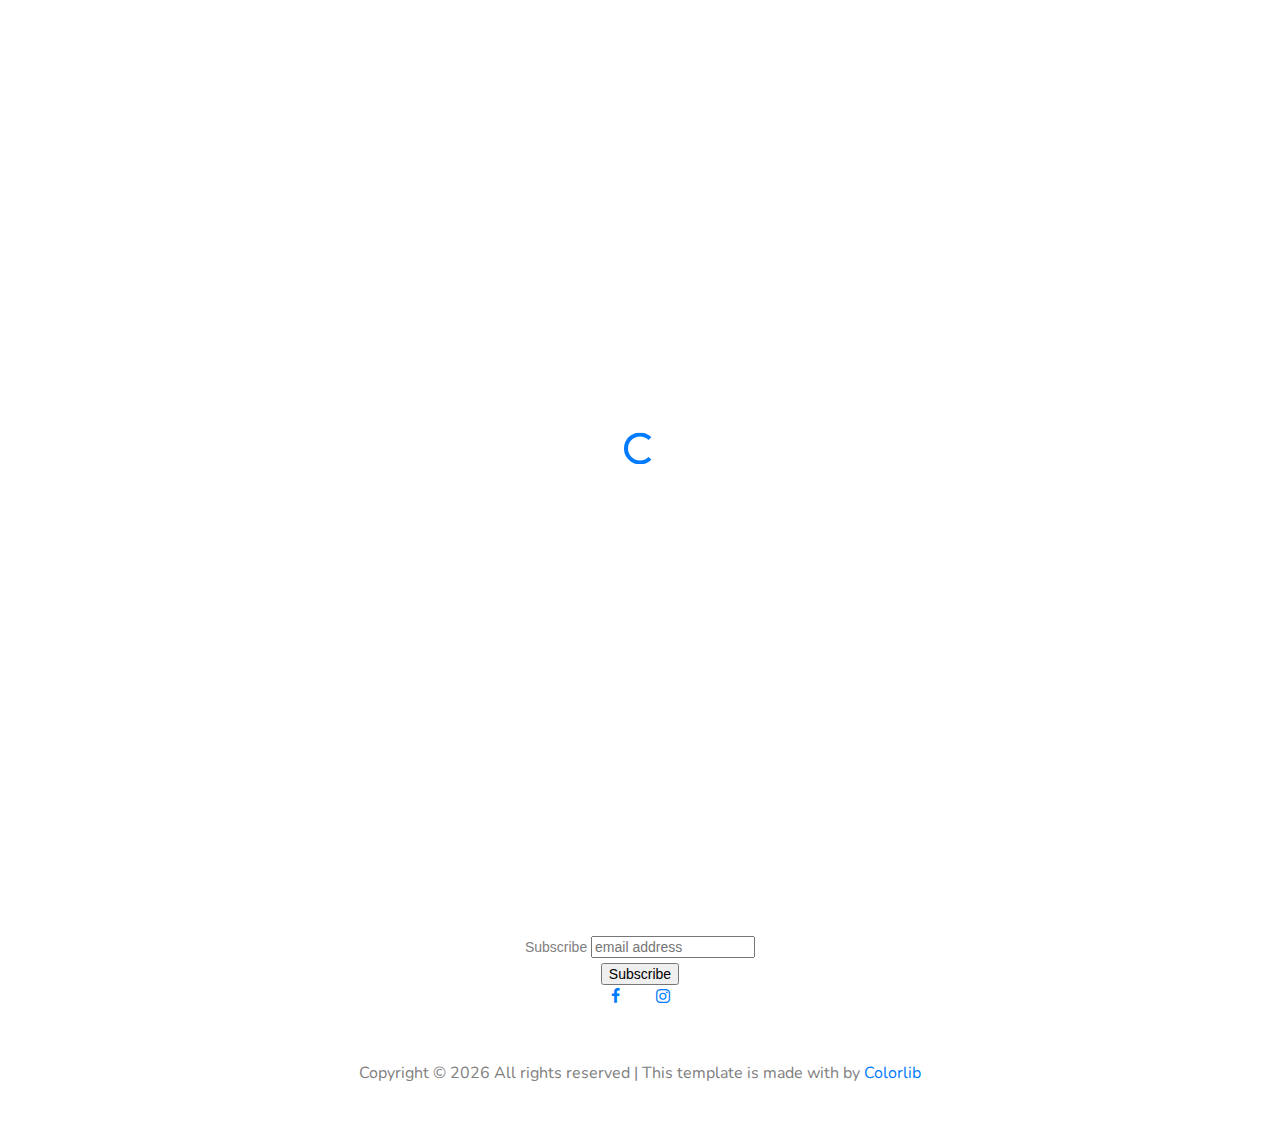
==== blogs/index.html @ 9329af1f "Fix https" ====
<!DOCTYPE html>
<html lang="en">
<head>
  <meta name="title" content="Patagucci">
  <meta http-equiv="Content-Type" content="text/html; charset=utf-8">
  <meta name="language" content="English">
  <meta charset="utf-8">
  <meta name="generator" content=
  "HTML Tidy for HTML5 for Apple macOS version 5.6.0">
  <title>Patagucci Travel</title>
  <meta name="description" content=
  "The travel and review blog for your next adventure.">
  <meta name="keywords" content="travel,blog,travel blog,review">
  <meta name="author" content="George He">
  <meta name="robots" content="index,follow">
  <meta name="viewport" content=
  "width=device-width, initial-scale=1, shrink-to-fit=no">
  <link href=
  "https://fonts.googleapis.com/css?family=Nunito:300,400,700" rel=
  "stylesheet">
  <link rel="stylesheet" href="../fonts/icomoon/style.css">
  <link rel="stylesheet" href="../css/bootstrap.min.css">
  <link rel="stylesheet" href="../css/jquery-ui.css">
  <link rel="stylesheet" href="../css/owl.carousel.min.css">
  <link rel="stylesheet" href="../css/owl.theme.default.min.css">
  <link rel="stylesheet" href="../css/owl.theme.default.min.css">
  <link rel="stylesheet" href="../css/jquery.fancybox.min.css">
  <link rel="stylesheet" href="../css/bootstrap-datepicker.css">
  <link rel="stylesheet" href=
  "../fonts/flaticon/font/flaticon.css">
  <link rel="stylesheet" href="../css/aos.css">
  <link rel="stylesheet" href="../css/style.css">
  <link href="https://cdn-images.mailchimp.com/embedcode/horizontal-slim-10_7.css" rel="stylesheet" type="text/css">
  <style type="text/css">
    #mc_embed_signup{background:#fff; clear:left; font:14px Helvetica,Arial,sans-serif; width:100%;}
  </style>
</head>
<body data-spy="scroll" data-target=".site-navbar-target"
data-offset="300">
  <div id="overlayer"></div>
  <div class="loader">
    <div class="spinner-border text-primary" role="status">
      <span class="sr-only">Loading...</span>
    </div>
  </div>
  <div class="site-wrap" id="home-section">
    <div class="site-mobile-menu site-navbar-target">
      <div class="site-mobile-menu-header">
        <div class="site-mobile-menu-close mt-3"></div>
      </div>
      <div class="site-mobile-menu-body"></div>
    </div>
    <header class=
    "site-navbar py-4 js-sticky-header site-navbar-target" role=
    "banner">
      <div class="container">
        <div class="row align-items-center">
          <div class="col-6 col-md-3 col-xl-4 d-block">
            <h1 class="mb-0 site-logo"><a href="/index.html" class=
            "text-black h2 mb-0">Patagucci<span class=
            "text-primary">.</span></a></h1>
          </div>
          <div class="col-12 col-md-9 col-xl-8 main-menu">
            <nav class=
            "site-navigation position-relative text-right" role=
            "navigation">
              <ul class=
              "site-menu main-menu js-clone-nav mr-auto d-none d-lg-block ml-0 pl-0">
                <li>
                  <a href="/" class="nav-link">Home</a>
                </li>
                <li>
                  <a href="/blogs" class="nav-link">Blog</a>
                </li>
                <li>
                  <a href="/contact.html" class=
                  "nav-link">Contact</a>
                </li>
              </ul>
            </nav>
          </div>
          <div class=
          "col-6 col-md-9 d-inline-block d-lg-none ml-md-0">
            <a href="#" class=
            "site-menu-toggle js-menu-toggle text-black float-right">
            </a>
          </div>
        </div>
      </div>
    </header>
    <div class="site-section" id="blog-section">
      <div class="container py-4">
        <div class="row mb-5">
          <div class="col-12 text-center">
            <h2 class="section-title mb-3">Blog Posts</h2>
          </div>
        </div>
        <div class="row">
          <div class="col-md-6 col-lg-4 mb-4 mb-lg-4">
            <div class="h-entry">
              <img src="/images/blog/coronavirus.jpg" alt="Image"
              class="img-fluid"> <a href="/blogs/coronavirus-airlines.html">
              <h2>Coronavirus and Airlines</h2></a> <b>Many airlines have been announcing updated policies regarding their loyalty programs ...</b>
              <div class="meta mb-4">
                George He<span class="mx-2">•</span> April 10,
                2020<span class="mx-2">•</span> <a href=
                "/blogs">Blogs</a>
              </div>
            </div>
          </div>
          <div class="col-md-6 col-lg-4 mb-4 mb-lg-4">
            <div class="h-entry">
              <img src="/images/blog/mt_hook.jpg" alt="Image"
              class="img-fluid"> <a href="/blogs/new-zealand.html">
              <h2>New Zealand</h2></a> <b>Hiking, food, bungy
              jumps, and much more to see ...</b>
              <div class="meta mb-4">
                Jeffery Lin<span class="mx-2">•</span> Jan 18,
                2020<span class="mx-2">•</span> <a href=
                "/blogs">Blogs</a>
              </div>
            </div>
          </div>
          <div class="col-md-6 col-lg-4 mb-4 mb-lg-4">
            <div class="h-entry">
              <img src="/images/blog/london.jpg" alt="Image" class=
              "img-fluid"> <a href="/blogs/london.html">
              <h2>UK and France</h2></a> <b>Europe is an absolutely
              beautiful place to visit! Here are some details to
              get you started on your own trip...</b>
              <div class="meta mb-4">
                Jessica Lo <span class="mx-2">•</span> Oct 10,
                2020<span class="mx-2">•</span> <a href=
                "/blogs">Blogs</a>
              </div>
            </div>
          </div>
        </div>
      </div>
    </div>

    <!-- Begin Mailchimp Signup Form -->
<link href="//cdn-images.mailchimp.com/embedcode/classic-10_7.css" rel="stylesheet" type="text/css">
<style type="text/css">
  #mc_embed_signup{background:#fff; clear:left; font:14px Helvetica,Arial,sans-serif; }
  /* Add your own Mailchimp form style overrides in your site stylesheet or in this style block.
     We recommend moving this block and the preceding CSS link to the HEAD of your HTML file. */
</style>
<div id="mc_embed_signup">
<form action="https://patagucci.us4.list-manage.com/subscribe/post?u=547ab875be5e4402b1c69084a&amp;id=0fc121ac50" method="post" id="mc-embedded-subscribe-form" name="mc-embedded-subscribe-form" class="validate" target="_blank" novalidate>
    <div id="mc_embed_signup_scroll">
  <h2>Subscribe</h2>
<div class="indicates-required"><span class="asterisk">*</span> indicates required</div>
<div class="mc-field-group">
  <label for="mce-EMAIL">Email Address  <span class="asterisk">*</span>
</label>
  <input type="email" value="" name="EMAIL" class="required email" id="mce-EMAIL">
</div>
  <div id="mce-responses" class="clear">
    <div class="response" id="mce-error-response" style="display:none"></div>
    <div class="response" id="mce-success-response" style="display:none"></div>
  </div>    <!-- real people should not fill this in and expect good things - do not remove this or risk form bot signups-->
    <div style="position: absolute; left: -5000px;" aria-hidden="true"><input type="text" name="b_547ab875be5e4402b1c69084a_0fc121ac50" tabindex="-1" value=""></div>
    <div class="clear"><input type="submit" value="Subscribe" name="subscribe" id="mc-embedded-subscribe" class="button"></div>
    </div>
</form>
</div>
<script type='text/javascript' src='//s3.amazonaws.com/downloads.mailchimp.com/js/mc-validate.js'></script><script type='text/javascript'>(function($) {window.fnames = new Array(); window.ftypes = new Array();fnames[0]='EMAIL';ftypes[0]='email';}(jQuery));var $mcj = jQuery.noConflict(true);</script>
<!--End mc_embed_signup-->

    <div class="footer py-5 text-center">
          <!-- Begin Mailchimp Signup Form -->
          <div id="mc_embed_signup">
          <form action="https://patagucci.us4.list-manage.com/subscribe/post?u=547ab875be5e4402b1c69084a&amp;id=0fc121ac50" method="post" id="mc-embedded-subscribe-form" name="mc-embedded-subscribe-form" class="validate" target="_blank" novalidate>
              <div id="mc_embed_signup_scroll">
            <label for="mce-EMAIL">Subscribe</label>
            <input type="email" value="" name="EMAIL" class="email" id="mce-EMAIL" placeholder="email address" required>
              <!-- real people should not fill this in and expect good things - do not remove this or risk form bot signups-->
              <div style="position: absolute; left: -5000px;" aria-hidden="true"><input type="text" name="b_547ab875be5e4402b1c69084a_0fc121ac50" tabindex="-1" value=""></div>
              <div class="clear"><input type="submit" value="Subscribe" name="subscribe" id="mc-embedded-subscribe" class="button"></div>
              </div>
          </form>
          </div>
          <!--End mc_embed_signup-->
          <div class="container">
            <div class="row mb-5">
              <div class="col-12">
                <p class="mb-0">
                  <a href="https://facebook.com/pataguccitravel" class="p-3"><span class="icon-facebook"></span></a>
                  <a href="https://www.instagram.com/pataguccitravel/" class="p-3"><span class="icon-instagram"></span></a>
                </p>
              </div>
            </div>
            <div class="row">
              <div class="col-md-12">
                <p class="mb-0">
                <!-- Link back to Colorlib can't be removed. Template is licensed under CC BY 3.0. -->
                 Copyright © 
                <script>
                document.write(new Date().getFullYear());
                </script> All rights reserved | This template is
                made with by <a href="https://colorlib.com" target=
                "_blank">Colorlib</a> 
                <!-- Link back to Colorlib can't be removed. Template is licensed under CC BY 3.0. -->
                </p>
              </div>
            </div>
          </div>
        </div>
  </div><!-- .site-wrap -->
  <script src="../js/jquery-3.3.1.min.js"></script> 
  <script src="../js/jquery-ui.js"></script> 
  <script src="../js/popper.min.js"></script> 
  <script src="../js/bootstrap.min.js"></script> 
  <script src="../js/owl.carousel.min.js"></script> 
  <script src="../js/jquery.countdown.min.js"></script> 
  <script src="../js/bootstrap-datepicker.min.js"></script> 
  <script src="../js/jquery.easing.1.3.js"></script> 
  <script src="../js/aos.js"></script> 
  <script src="../js/jquery.fancybox.min.js"></script> 
  <script src="../js/jquery.sticky.js"></script> 
  <script src="../js/main.js"></script> 
  <script async src=
  "https://www.googletagmanager.com/gtag/js?id=UA-159811263-1"></script>
  
  <script>

    window.dataLayer = window.dataLayer || [];
    function gtag(){dataLayer.push(arguments);}
    gtag('js', new Date());

    gtag('config', 'UA-159811263-1');
  </script>
  <script id="mcjs">!function(c,h,i,m,p){m=c.createElement(h),p=c.getElementsByTagName(h)[0],m.async=1,m.src=i,p.parentNode.insertBefore(m,p)}(document,"script","https://chimpstatic.com/mcjs-connected/js/users/547ab875be5e4402b1c69084a/ffdfc64be2f66571f5c9fbfe2.js");</script>
</body>
</html>
---- fonts/icomoon/style.css ----
@font-face {
  font-family: 'icomoon';
  src:  url('fonts/icomoon.eot?10si43');
  src:  url('fonts/icomoon.eot?10si43#iefix') format('embedded-opentype'),
    url('fonts/icomoon.ttf?10si43') format('truetype'),
    url('fonts/icomoon.woff?10si43') format('woff'),
    url('fonts/icomoon.svg?10si43#icomoon') format('svg');
  font-weight: normal;
  font-style: normal;
}

[class^="icon-"], [class*=" icon-"] {
  /* use !important to prevent issues with browser extensions that change fonts */
  font-family: 'icomoon' !important;
  speak: none;
  font-style: normal;
  font-weight: normal;
  font-variant: normal;
  text-transform: none;
  line-height: 1;

  /* Better Font Rendering =========== */
  -webkit-font-smoothing: antialiased;
  -moz-osx-font-smoothing: grayscale;
}

.icon-asterisk:before {
  content: "\f069";
}
.icon-plus:before {
  content: "\f067";
}
.icon-question:before {
  content: "\f128";
}
.icon-minus:before {
  content: "\f068";
}
.icon-glass:before {
  content: "\f000";
}
.icon-music:before {
  content: "\f001";
}
.icon-search:before {
  content: "\f002";
}
.icon-envelope-o:before {
  content: "\f003";
}
.icon-heart:before {
  content: "\f004";
}
.icon-star:before {
  content: "\f005";
}
.icon-star-o:before {
  content: "\f006";
}
.icon-user:before {
  content: "\f007";
}
.icon-film:before {
  content: "\f008";
}
.icon-th-large:before {
  content: "\f009";
}
.icon-th:before {
  content: "\f00a";
}
.icon-th-list:before {
  content: "\f00b";
}
.icon-check:before {
  content: "\f00c";
}
.icon-close:before {
  content: "\f00d";
}
.icon-remove:before {
  content: "\f00d";
}
.icon-times:before {
  content: "\f00d";
}
.icon-search-plus:before {
  content: "\f00e";
}
.icon-search-minus:before {
  content: "\f010";
}
.icon-power-off:before {
  content: "\f011";
}
.icon-signal:before {
  content: "\f012";
}
.icon-cog:before {
  content: "\f013";
}
.icon-gear:before {
  content: "\f013";
}
.icon-trash-o:before {
  content: "\f014";
}
.icon-home:before {
  content: "\f015";
}
.icon-file-o:before {
  content: "\f016";
}
.icon-clock-o:before {
  content: "\f017";
}
.icon-road:before {
  content: "\f018";
}
.icon-download:before {
  content: "\f019";
}
.icon-arrow-circle-o-down:before {
  content: "\f01a";
}
.icon-arrow-circle-o-up:before {
  content: "\f01b";
}
.icon-inbox:before {
  content: "\f01c";
}
.icon-play-circle-o:before {
  content: "\f01d";
}
.icon-repeat:before {
  content: "\f01e";
}
.icon-rotate-right:before {
  content: "\f01e";
}
.icon-refresh:before {
  content: "\f021";
}
.icon-list-alt:before {
  content: "\f022";
}
.icon-lock:before {
  content: "\f023";
}
.icon-flag:before {
  content: "\f024";
}
.icon-headphones:before {
  content: "\f025";
}
.icon-volume-off:before {
  content: "\f026";
}
.icon-volume-down:before {
  content: "\f027";
}
.icon-volume-up:before {
  content: "\f028";
}
.icon-qrcode:before {
  content: "\f029";
}
.icon-barcode:before {
  content: "\f02a";
}
.icon-tag:before {
  content: "\f02b";
}
.icon-tags:before {
  content: "\f02c";
}
.icon-book:before {
  content: "\f02d";
}
.icon-bookmark:before {
  content: "\f02e";
}
.icon-print:before {
  content: "\f02f";
}
.icon-camera:before {
  content: "\f030";
}
.icon-font:before {
  content: "\f031";
}
.icon-bold:before {
  content: "\f032";
}
.icon-italic:before {
  content: "\f033";
}
.icon-text-height:before {
  content: "\f034";
}
.icon-text-width:before {
  content: "\f035";
}
.icon-align-left:before {
  content: "\f036";
}
.icon-align-center:before {
  content: "\f037";
}
.icon-align-right:before {
  content: "\f038";
}
.icon-align-justify:before {
  content: "\f039";
}
.icon-list:before {
  content: "\f03a";
}
.icon-dedent:before {
  content: "\f03b";
}
.icon-outdent:before {
  content: "\f03b";
}
.icon-indent:before {
  content: "\f03c";
}
.icon-video-camera:before {
  content: "\f03d";
}
.icon-image:before {
  content: "\f03e";
}
.icon-photo:before {
  content: "\f03e";
}
.icon-picture-o:before {
  content: "\f03e";
}
.icon-pencil:before {
  content: "\f040";
}
.icon-map-marker:before {
  content: "\f041";
}
.icon-adjust:before {
  content: "\f042";
}
.icon-tint:before {
  content: "\f043";
}
.icon-edit:before {
  content: "\f044";
}
.icon-pencil-square-o:before {
  content: "\f044";
}
.icon-share-square-o:before {
  content: "\f045";
}
.icon-check-square-o:before {
  content: "\f046";
}
.icon-arrows:before {
  content: "\f047";
}
.icon-step-backward:before {
  content: "\f048";
}
.icon-fast-backward:before {
  content: "\f049";
}
.icon-backward:before {
  content: "\f04a";
}
.icon-play:before {
  content: "\f04b";
}
.icon-pause:before {
  content: "\f04c";
}
.icon-stop:before {
  content: "\f04d";
}
.icon-forward:before {
  content: "\f04e";
}
.icon-fast-forward:before {
  content: "\f050";
}
.icon-step-forward:before {
  content: "\f051";
}
.icon-eject:before {
  content: "\f052";
}
.icon-chevron-left:before {
  content: "\f053";
}
.icon-chevron-right:before {
  content: "\f054";
}
.icon-plus-circle:before {
  content: "\f055";
}
.icon-minus-circle:before {
  content: "\f056";
}
.icon-times-circle:before {
  content: "\f057";
}
.icon-check-circle:before {
  content: "\f058";
}
.icon-question-circle:before {
  content: "\f059";
}
.icon-info-circle:before {
  content: "\f05a";
}
.icon-crosshairs:before {
  content: "\f05b";
}
.icon-times-circle-o:before {
  content: "\f05c";
}
.icon-check-circle-o:before {
  content: "\f05d";
}
.icon-ban:before {
  content: "\f05e";
}
.icon-arrow-left:before {
  content: "\f060";
}
.icon-arrow-right:before {
  content: "\f061";
}
.icon-arrow-up:before {
  content: "\f062";
}
.icon-arrow-down:before {
  content: "\f063";
}
.icon-mail-forward:before {
  content: "\f064";
}
.icon-share:before {
  content: "\f064";
}
.icon-expand:before {
  content: "\f065";
}
.icon-compress:before {
  content: "\f066";
}
.icon-exclamation-circle:before {
  content: "\f06a";
}
.icon-gift:before {
  content: "\f06b";
}
.icon-leaf:before {
  content: "\f06c";
}
.icon-fire:before {
  content: "\f06d";
}
.icon-eye:before {
  content: "\f06e";
}
.icon-eye-slash:before {
  content: "\f070";
}
.icon-exclamation-triangle:before {
  content: "\f071";
}
.icon-warning:before {
  content: "\f071";
}
.icon-plane:before {
  content: "\f072";
}
.icon-calendar:before {
  content: "\f073";
}
.icon-random:before {
  content: "\f074";
}
.icon-comment:before {
  content: "\f075";
}
.icon-magnet:before {
  content: "\f076";
}
.icon-chevron-up:before {
  content: "\f077";
}
.icon-chevron-down:before {
  content: "\f078";
}
.icon-retweet:before {
  content: "\f079";
}
.icon-shopping-cart:before {
  content: "\f07a";
}
.icon-folder:before {
  content: "\f07b";
}
.icon-folder-open:before {
  content: "\f07c";
}
.icon-arrows-v:before {
  content: "\f07d";
}
.icon-arrows-h:before {
  content: "\f07e";
}
.icon-bar-chart:before {
  content: "\f080";
}
.icon-bar-chart-o:before {
  content: "\f080";
}
.icon-twitter-square:before {
  content: "\f081";
}
.icon-facebook-square:before {
  content: "\f082";
}
.icon-camera-retro:before {
  content: "\f083";
}
.icon-key:before {
  content: "\f084";
}
.icon-cogs:before {
  content: "\f085";
}
.icon-gears:before {
  content: "\f085";
}
.icon-comments:before {
  content: "\f086";
}
.icon-thumbs-o-up:before {
  content: "\f087";
}
.icon-thumbs-o-down:before {
  content: "\f088";
}
.icon-star-half:before {
  content: "\f089";
}
.icon-heart-o:before {
  content: "\f08a";
}
.icon-sign-out:before {
  content: "\f08b";
}
.icon-linkedin-square:before {
  content: "\f08c";
}
.icon-thumb-tack:before {
  content: "\f08d";
}
.icon-external-link:before {
  content: "\f08e";
}
.icon-sign-in:before {
  content: "\f090";
}
.icon-trophy:before {
  content: "\f091";
}
.icon-github-square:before {
  content: "\f092";
}
.icon-upload:before {
  content: "\f093";
}
.icon-lemon-o:before {
  content: "\f094";
}
.icon-phone:before {
  content: "\f095";
}
.icon-square-o:before {
  content: "\f096";
}
.icon-bookmark-o:before {
  content: "\f097";
}
.icon-phone-square:before {
  content: "\f098";
}
.icon-twitter:before {
  content: "\f099";
}
.icon-facebook:before {
  content: "\f09a";
}
.icon-facebook-f:before {
  content: "\f09a";
}
.icon-github:before {
  content: "\f09b";
}
.icon-unlock:before {
  content: "\f09c";
}
.icon-credit-card:before {
  content: "\f09d";
}
.icon-feed:before {
  content: "\f09e";
}
.icon-rss:before {
  content: "\f09e";
}
.icon-hdd-o:before {
  content: "\f0a0";
}
.icon-bullhorn:before {
  content: "\f0a1";
}
.icon-bell-o:before {
  content: "\f0a2";
}
.icon-certificate:before {
  content: "\f0a3";
}
.icon-hand-o-right:before {
  content: "\f0a4";
}
.icon-hand-o-left:before {
  content: "\f0a5";
}
.icon-hand-o-up:before {
  content: "\f0a6";
}
.icon-hand-o-down:before {
  content: "\f0a7";
}
.icon-arrow-circle-left:before {
  content: "\f0a8";
}
.icon-arrow-circle-right:before {
  content: "\f0a9";
}
.icon-arrow-circle-up:before {
  content: "\f0aa";
}
.icon-arrow-circle-down:before {
  content: "\f0ab";
}
.icon-globe:before {
  content: "\f0ac";
}
.icon-wrench:before {
  content: "\f0ad";
}
.icon-tasks:before {
  content: "\f0ae";
}
.icon-filter:before {
  content: "\f0b0";
}
.icon-briefcase:before {
  content: "\f0b1";
}
.icon-arrows-alt:before {
  content: "\f0b2";
}
.icon-group:before {
  content: "\f0c0";
}
.icon-users:before {
  content: "\f0c0";
}
.icon-chain:before {
  content: "\f0c1";
}
.icon-link:before {
  content: "\f0c1";
}
.icon-cloud:before {
  content: "\f0c2";
}
.icon-flask:before {
  content: "\f0c3";
}
.icon-cut:before {
  content: "\f0c4";
}
.icon-scissors:before {
  content: "\f0c4";
}
.icon-copy:before {
  content: "\f0c5";
}
.icon-files-o:before {
  content: "\f0c5";
}
.icon-paperclip:before {
  content: "\f0c6";
}
.icon-floppy-o:before {
  content: "\f0c7";
}
.icon-save:before {
  content: "\f0c7";
}
.icon-square:before {
  content: "\f0c8";
}
.icon-bars:before {
  content: "\f0c9";
}
.icon-navicon:before {
  content: "\f0c9";
}
.icon-reorder:before {
  content: "\f0c9";
}
.icon-list-ul:before {
  content: "\f0ca";
}
.icon-list-ol:before {
  content: "\f0cb";
}
.icon-strikethrough:before {
  content: "\f0cc";
}
.icon-underline:before {
  content: "\f0cd";
}
.icon-table:before {
  content: "\f0ce";
}
.icon-magic:before {
  content: "\f0d0";
}
.icon-truck:before {
  content: "\f0d1";
}
.icon-pinterest:before {
  content: "\f0d2";
}
.icon-pinterest-square:before {
  content: "\f0d3";
}
.icon-google-plus-square:before {
  content: "\f0d4";
}
.icon-google-plus:before {
  content: "\f0d5";
}
.icon-money:before {
  content: "\f0d6";
}
.icon-caret-down:before {
  content: "\f0d7";
}
.icon-caret-up:before {
  content: "\f0d8";
}
.icon-caret-left:before {
  content: "\f0d9";
}
.icon-caret-right:before {
  content: "\f0da";
}
.icon-columns:before {
  content: "\f0db";
}
.icon-sort:before {
  content: "\f0dc";
}
.icon-unsorted:before {
  content: "\f0dc";
}
.icon-sort-desc:before {
  content: "\f0dd";
}
.icon-sort-down:before {
  content: "\f0dd";
}
.icon-sort-asc:before {
  content: "\f0de";
}
.icon-sort-up:before {
  content: "\f0de";
}
.icon-envelope:before {
  content: "\f0e0";
}
.icon-linkedin:before {
  content: "\f0e1";
}
.icon-rotate-left:before {
  content: "\f0e2";
}
.icon-undo:before {
  content: "\f0e2";
}
.icon-gavel:before {
  content: "\f0e3";
}
.icon-legal:before {
  content: "\f0e3";
}
.icon-dashboard:before {
  content: "\f0e4";
}
.icon-tachometer:before {
  content: "\f0e4";
}
.icon-comment-o:before {
  content: "\f0e5";
}
.icon-comments-o:before {
  content: "\f0e6";
}
.icon-bolt:before {
  content: "\f0e7";
}
.icon-flash:before {
  content: "\f0e7";
}
.icon-sitemap:before {
  content: "\f0e8";
}
.icon-umbrella:before {
  content: "\f0e9";
}
.icon-clipboard:before {
  content: "\f0ea";
}
.icon-paste:before {
  content: "\f0ea";
}
.icon-lightbulb-o:before {
  content: "\f0eb";
}
.icon-exchange:before {
  content: "\f0ec";
}
.icon-cloud-download:before {
  content: "\f0ed";
}
.icon-cloud-upload:before {
  content: "\f0ee";
}
.icon-user-md:before {
  content: "\f0f0";
}
.icon-stethoscope:before {
  content: "\f0f1";
}
.icon-suitcase:before {
  content: "\f0f2";
}
.icon-bell:before {
  content: "\f0f3";
}
.icon-coffee:before {
  content: "\f0f4";
}
.icon-cutlery:before {
  content: "\f0f5";
}
.icon-file-text-o:before {
  content: "\f0f6";
}
.icon-building-o:before {
  content: "\f0f7";
}
.icon-hospital-o:before {
  content: "\f0f8";
}
.icon-ambulance:before {
  content: "\f0f9";
}
.icon-medkit:before {
  content: "\f0fa";
}
.icon-fighter-jet:before {
  content: "\f0fb";
}
.icon-beer:before {
  content: "\f0fc";
}
.icon-h-square:before {
  content: "\f0fd";
}
.icon-plus-square:before {
  content: "\f0fe";
}
.icon-angle-double-left:before {
  content: "\f100";
}
.icon-angle-double-right:before {
  content: "\f101";
}
.icon-angle-double-up:before {
  content: "\f102";
}
.icon-angle-double-down:before {
  content: "\f103";
}
.icon-angle-left:before {
  content: "\f104";
}
.icon-angle-right:before {
  content: "\f105";
}
.icon-angle-up:before {
  content: "\f106";
}
.icon-angle-down:before {
  content: "\f107";
}
.icon-desktop:before {
  content: "\f108";
}
.icon-laptop:before {
  content: "\f109";
}
.icon-tablet:before {
  content: "\f10a";
}
.icon-mobile:before {
  content: "\f10b";
}
.icon-mobile-phone:before {
  content: "\f10b";
}
.icon-circle-o:before {
  content: "\f10c";
}
.icon-quote-left:before {
  content: "\f10d";
}
.icon-quote-right:before {
  content: "\f10e";
}
.icon-spinner:before {
  content: "\f110";
}
.icon-circle:before {
  content: "\f111";
}
.icon-mail-reply:before {
  content: "\f112";
}
.icon-reply:before {
  content: "\f112";
}
.icon-github-alt:before {
  content: "\f113";
}
.icon-folder-o:before {
  content: "\f114";
}
.icon-folder-open-o:before {
  content: "\f115";
}
.icon-smile-o:before {
  content: "\f118";
}
.icon-frown-o:before {
  content: "\f119";
}
.icon-meh-o:before {
  content: "\f11a";
}
.icon-gamepad:before {
  content: "\f11b";
}
.icon-keyboard-o:before {
  content: "\f11c";
}
.icon-flag-o:before {
  content: "\f11d";
}
.icon-flag-checkered:before {
  content: "\f11e";
}
.icon-terminal:before {
  content: "\f120";
}
.icon-code:before {
  content: "\f121";
}
.icon-mail-reply-all:before {
  content: "\f122";
}
.icon-reply-all:before {
  content: "\f122";
}
.icon-star-half-empty:before {
  content: "\f123";
}
.icon-star-half-full:before {
  content: "\f123";
}
.icon-star-half-o:before {
  content: "\f123";
}
.icon-location-arrow:before {
  content: "\f124";
}
.icon-crop:before {
  content: "\f125";
}
.icon-code-fork:before {
  content: "\f126";
}
.icon-chain-broken:before {
  content: "\f127";
}
.icon-unlink:before {
  content: "\f127";
}
.icon-info:before {
  content: "\f129";
}
.icon-exclamation:before {
  content: "\f12a";
}
.icon-superscript:before {
  content: "\f12b";
}
.icon-subscript:before {
  content: "\f12c";
}
.icon-eraser:before {
  content: "\f12d";
}
.icon-puzzle-piece:before {
  content: "\f12e";
}
.icon-microphone:before {
  content: "\f130";
}
.icon-microphone-slash:before {
  content: "\f131";
}
.icon-shield:before {
  content: "\f132";
}
.icon-calendar-o:before {
  content: "\f133";
}
.icon-fire-extinguisher:before {
  content: "\f134";
}
.icon-rocket:before {
  content: "\f135";
}
.icon-maxcdn:before {
  content: "\f136";
}
.icon-chevron-circle-left:before {
  content: "\f137";
}
.icon-chevron-circle-right:before {
  content: "\f138";
}
.icon-chevron-circle-up:before {
  content: "\f139";
}
.icon-chevron-circle-down:before {
  content: "\f13a";
}
.icon-html5:before {
  content: "\f13b";
}
.icon-css3:before {
  content: "\f13c";
}
.icon-anchor:before {
  content: "\f13d";
}
.icon-unlock-alt:before {
  content: "\f13e";
}
.icon-bullseye:before {
  content: "\f140";
}
.icon-ellipsis-h:before {
  content: "\f141";
}
.icon-ellipsis-v:before {
  content: "\f142";
}
.icon-rss-square:before {
  content: "\f143";
}
.icon-play-circle:before {
  content: "\f144";
}
.icon-ticket:before {
  content: "\f145";
}
.icon-minus-square:before {
  content: "\f146";
}
.icon-minus-square-o:before {
  content: "\f147";
}
.icon-level-up:before {
  content: "\f148";
}
.icon-level-down:before {
  content: "\f149";
}
.icon-check-square:before {
  content: "\f14a";
}
.icon-pencil-square:before {
  content: "\f14b";
}
.icon-external-link-square:before {
  content: "\f14c";
}
.icon-share-square:before {
  content: "\f14d";
}
.icon-compass:before {
  content: "\f14e";
}
.icon-caret-square-o-down:before {
  content: "\f150";
}
.icon-toggle-down:before {
  content: "\f150";
}
.icon-caret-square-o-up:before {
  content: "\f151";
}
.icon-toggle-up:before {
  content: "\f151";
}
.icon-caret-square-o-right:before {
  content: "\f152";
}
.icon-toggle-right:before {
  content: "\f152";
}
.icon-eur:before {
  content: "\f153";
}
.icon-euro:before {
  content: "\f153";
}
.icon-gbp:before {
  content: "\f154";
}
.icon-dollar:before {
  content: "\f155";
}
.icon-usd:before {
  content: "\f155";
}
.icon-inr:before {
  content: "\f156";
}
.icon-rupee:before {
  content: "\f156";
}
.icon-cny:before {
  content: "\f157";
}
.icon-jpy:before {
  content: "\f157";
}
.icon-rmb:before {
  content: "\f157";
}
.icon-yen:before {
  content: "\f157";
}
.icon-rouble:before {
  content: "\f158";
}
.icon-rub:before {
  content: "\f158";
}
.icon-ruble:before {
  content: "\f158";
}
.icon-krw:before {
  content: "\f159";
}
.icon-won:before {
  content: "\f159";
}
.icon-bitcoin:before {
  content: "\f15a";
}
.icon-btc:before {
  content: "\f15a";
}
.icon-file:before {
  content: "\f15b";
}
.icon-file-text:before {
  content: "\f15c";
}
.icon-sort-alpha-asc:before {
  content: "\f15d";
}
.icon-sort-alpha-desc:before {
  content: "\f15e";
}
.icon-sort-amount-asc:before {
  content: "\f160";
}
.icon-sort-amount-desc:before {
  content: "\f161";
}
.icon-sort-numeric-asc:before {
  content: "\f162";
}
.icon-sort-numeric-desc:before {
  content: "\f163";
}
.icon-thumbs-up:before {
  content: "\f164";
}
.icon-thumbs-down:before {
  content: "\f165";
}
.icon-youtube-square:before {
  content: "\f166";
}
.icon-youtube:before {
  content: "\f167";
}
.icon-xing:before {
  content: "\f168";
}
.icon-xing-square:before {
  content: "\f169";
}
.icon-youtube-play:before {
  content: "\f16a";
}
.icon-dropbox:before {
  content: "\f16b";
}
.icon-stack-overflow:before {
  content: "\f16c";
}
.icon-instagram:before {
  content: "\f16d";
}
.icon-flickr:before {
  content: "\f16e";
}
.icon-adn:before {
  content: "\f170";
}
.icon-bitbucket:before {
  content: "\f171";
}
.icon-bitbucket-square:before {
  content: "\f172";
}
.icon-tumblr:before {
  content: "\f173";
}
.icon-tumblr-square:before {
  content: "\f174";
}
.icon-long-arrow-down:before {
  content: "\f175";
}
.icon-long-arrow-up:before {
  content: "\f176";
}
.icon-long-arrow-left:before {
  content: "\f177";
}
.icon-long-arrow-right:before {
  content: "\f178";
}
.icon-apple:before {
  content: "\f179";
}
.icon-windows:before {
  content: "\f17a";
}
.icon-android:before {
  content: "\f17b";
}
.icon-linux:before {
  content: "\f17c";
}
.icon-dribbble:before {
  content: "\f17d";
}
.icon-skype:before {
  content: "\f17e";
}
.icon-foursquare:before {
  content: "\f180";
}
.icon-trello:before {
  content: "\f181";
}
.icon-female:before {
  content: "\f182";
}
.icon-male:before {
  content: "\f183";
}
.icon-gittip:before {
  content: "\f184";
}
.icon-gratipay:before {
  content: "\f184";
}
.icon-sun-o:before {
  content: "\f185";
}
.icon-moon-o:before {
  content: "\f186";
}
.icon-archive:before {
  content: "\f187";
}
.icon-bug:before {
  content: "\f188";
}
.icon-vk:before {
  content: "\f189";
}
.icon-weibo:before {
  content: "\f18a";
}
.icon-renren:before {
  content: "\f18b";
}
.icon-pagelines:before {
  content: "\f18c";
}
.icon-stack-exchange:before {
  content: "\f18d";
}
.icon-arrow-circle-o-right:before {
  content: "\f18e";
}
.icon-arrow-circle-o-left:before {
  content: "\f190";
}
.icon-caret-square-o-left:before {
  content: "\f191";
}
.icon-toggle-left:before {
  content: "\f191";
}
.icon-dot-circle-o:before {
  content: "\f192";
}
.icon-wheelchair:before {
  content: "\f193";
}
.icon-vimeo-square:before {
  content: "\f194";
}
.icon-try:before {
  content: "\f195";
}
.icon-turkish-lira:before {
  content: "\f195";
}
.icon-plus-square-o:before {
  content: "\f196";
}
.icon-space-shuttle:before {
  content: "\f197";
}
.icon-slack:before {
  content: "\f198";
}
.icon-envelope-square:before {
  content: "\f199";
}
.icon-wordpress:before {
  content: "\f19a";
}
.icon-openid:before {
  content: "\f19b";
}
.icon-bank:before {
  content: "\f19c";
}
.icon-institution:before {
  content: "\f19c";
}
.icon-university:before {
  content: "\f19c";
}
.icon-graduation-cap:before {
  content: "\f19d";
}
.icon-mortar-board:before {
  content: "\f19d";
}
.icon-yahoo:before {
  content: "\f19e";
}
.icon-google:before {
  content: "\f1a0";
}
.icon-reddit:before {
  content: "\f1a1";
}
.icon-reddit-square:before {
  content: "\f1a2";
}
.icon-stumbleupon-circle:before {
  content: "\f1a3";
}
.icon-stumbleupon:before {
  content: "\f1a4";
}
.icon-delicious:before {
  content: "\f1a5";
}
.icon-digg:before {
  content: "\f1a6";
}
.icon-pied-piper-pp:before {
  content: "\f1a7";
}
.icon-pied-piper-alt:before {
  content: "\f1a8";
}
.icon-drupal:before {
  content: "\f1a9";
}
.icon-joomla:before {
  content: "\f1aa";
}
.icon-language:before {
  content: "\f1ab";
}
.icon-fax:before {
  content: "\f1ac";
}
.icon-building:before {
  content: "\f1ad";
}
.icon-child:before {
  content: "\f1ae";
}
.icon-paw:before {
  content: "\f1b0";
}
.icon-spoon:before {
  content: "\f1b1";
}
.icon-cube:before {
  content: "\f1b2";
}
.icon-cubes:before {
  content: "\f1b3";
}
.icon-behance:before {
  content: "\f1b4";
}
.icon-behance-square:before {
  content: "\f1b5";
}
.icon-steam:before {
  content: "\f1b6";
}
.icon-steam-square:before {
  content: "\f1b7";
}
.icon-recycle:before {
  content: "\f1b8";
}
.icon-automobile:before {
  content: "\f1b9";
}
.icon-car:before {
  content: "\f1b9";
}
.icon-cab:before {
  content: "\f1ba";
}
.icon-taxi:before {
  content: "\f1ba";
}
.icon-tree:before {
  content: "\f1bb";
}
.icon-spotify:before {
  content: "\f1bc";
}
.icon-deviantart:before {
  content: "\f1bd";
}
.icon-soundcloud:before {
  content: "\f1be";
}
.icon-database:before {
  content: "\f1c0";
}
.icon-file-pdf-o:before {
  content: "\f1c1";
}
.icon-file-word-o:before {
  content: "\f1c2";
}
.icon-file-excel-o:before {
  content: "\f1c3";
}
.icon-file-powerpoint-o:before {
  content: "\f1c4";
}
.icon-file-image-o:before {
  content: "\f1c5";
}
.icon-file-photo-o:before {
  content: "\f1c5";
}
.icon-file-picture-o:before {
  content: "\f1c5";
}
.icon-file-archive-o:before {
  content: "\f1c6";
}
.icon-file-zip-o:before {
  content: "\f1c6";
}
.icon-file-audio-o:before {
  content: "\f1c7";
}
.icon-file-sound-o:before {
  content: "\f1c7";
}
.icon-file-movie-o:before {
  content: "\f1c8";
}
.icon-file-video-o:before {
  content: "\f1c8";
}
.icon-file-code-o:before {
  content: "\f1c9";
}
.icon-vine:before {
  content: "\f1ca";
}
.icon-codepen:before {
  content: "\f1cb";
}
.icon-jsfiddle:before {
  content: "\f1cc";
}
.icon-life-bouy:before {
  content: "\f1cd";
}
.icon-life-buoy:before {
  content: "\f1cd";
}
.icon-life-ring:before {
  content: "\f1cd";
}
.icon-life-saver:before {
  content: "\f1cd";
}
.icon-support:before {
  content: "\f1cd";
}
.icon-circle-o-notch:before {
  content: "\f1ce";
}
.icon-ra:before {
  content: "\f1d0";
}
.icon-rebel:before {
  content: "\f1d0";
}
.icon-resistance:before {
  content: "\f1d0";
}
.icon-empire:before {
  content: "\f1d1";
}
.icon-ge:before {
  content: "\f1d1";
}
.icon-git-square:before {
  content: "\f1d2";
}
.icon-git:before {
  content: "\f1d3";
}
.icon-hacker-news:before {
  content: "\f1d4";
}
.icon-y-combinator-square:before {
  content: "\f1d4";
}
.icon-yc-square:before {
  content: "\f1d4";
}
.icon-tencent-weibo:before {
  content: "\f1d5";
}
.icon-qq:before {
  content: "\f1d6";
}
.icon-wechat:before {
  content: "\f1d7";
}
.icon-weixin:before {
  content: "\f1d7";
}
.icon-paper-plane:before {
  content: "\f1d8";
}
.icon-send:before {
  content: "\f1d8";
}
.icon-paper-plane-o:before {
  content: "\f1d9";
}
.icon-send-o:before {
  content: "\f1d9";
}
.icon-history:before {
  content: "\f1da";
}
.icon-circle-thin:before {
  content: "\f1db";
}
.icon-header:before {
  content: "\f1dc";
}
.icon-paragraph:before {
  content: "\f1dd";
}
.icon-sliders:before {
  content: "\f1de";
}
.icon-share-alt:before {
  content: "\f1e0";
}
.icon-share-alt-square:before {
  content: "\f1e1";
}
.icon-bomb:before {
  content: "\f1e2";
}
.icon-futbol-o:before {
  content: "\f1e3";
}
.icon-soccer-ball-o:before {
  content: "\f1e3";
}
.icon-tty:before {
  content: "\f1e4";
}
.icon-binoculars:before {
  content: "\f1e5";
}
.icon-plug:before {
  content: "\f1e6";
}
.icon-slideshare:before {
  content: "\f1e7";
}
.icon-twitch:before {
  content: "\f1e8";
}
.icon-yelp:before {
  content: "\f1e9";
}
.icon-newspaper-o:before {
  content: "\f1ea";
}
.icon-wifi:before {
  content: "\f1eb";
}
.icon-calculator:before {
  content: "\f1ec";
}
.icon-paypal:before {
  content: "\f1ed";
}
.icon-google-wallet:before {
  content: "\f1ee";
}
.icon-cc-visa:before {
  content: "\f1f0";
}
.icon-cc-mastercard:before {
  content: "\f1f1";
}
.icon-cc-discover:before {
  content: "\f1f2";
}
.icon-cc-amex:before {
  content: "\f1f3";
}
.icon-cc-paypal:before {
  content: "\f1f4";
}
.icon-cc-stripe:before {
  content: "\f1f5";
}
.icon-bell-slash:before {
  content: "\f1f6";
}
.icon-bell-slash-o:before {
  content: "\f1f7";
}
.icon-trash:before {
  content: "\f1f8";
}
.icon-copyright:before {
  content: "\f1f9";
}
.icon-at:before {
  content: "\f1fa";
}
.icon-eyedropper:before {
  content: "\f1fb";
}
.icon-paint-brush:before {
  content: "\f1fc";
}
.icon-birthday-cake:before {
  content: "\f1fd";
}
.icon-area-chart:before {
  content: "\f1fe";
}
.icon-pie-chart:before {
  content: "\f200";
}
.icon-line-chart:before {
  content: "\f201";
}
.icon-lastfm:before {
  content: "\f202";
}
.icon-lastfm-square:before {
  content: "\f203";
}
.icon-toggle-off:before {
  content: "\f204";
}
.icon-toggle-on:before {
  content: "\f205";
}
.icon-bicycle:before {
  content: "\f206";
}
.icon-bus:before {
  content: "\f207";
}
.icon-ioxhost:before {
  content: "\f208";
}
.icon-angellist:before {
  content: "\f209";
}
.icon-cc:before {
  content: "\f20a";
}
.icon-ils:before {
  content: "\f20b";
}
.icon-shekel:before {
  content: "\f20b";
}
.icon-sheqel:before {
  content: "\f20b";
}
.icon-meanpath:before {
  content: "\f20c";
}
.icon-buysellads:before {
  content: "\f20d";
}
.icon-connectdevelop:before {
  content: "\f20e";
}
.icon-dashcube:before {
  content: "\f210";
}
.icon-forumbee:before {
  content: "\f211";
}
.icon-leanpub:before {
  content: "\f212";
}
.icon-sellsy:before {
  content: "\f213";
}
.icon-shirtsinbulk:before {
  content: "\f214";
}
.icon-simplybuilt:before {
  content: "\f215";
}
.icon-skyatlas:before {
  content: "\f216";
}
.icon-cart-plus:before {
  content: "\f217";
}
.icon-cart-arrow-down:before {
  content: "\f218";
}
.icon-diamond:before {
  content: "\f219";
}
.icon-ship:before {
  content: "\f21a";
}
.icon-user-secret:before {
  content: "\f21b";
}
.icon-motorcycle:before {
  content: "\f21c";
}
.icon-street-view:before {
  content: "\f21d";
}
.icon-heartbeat:before {
  content: "\f21e";
}
.icon-venus:before {
  content: "\f221";
}
.icon-mars:before {
  content: "\f222";
}
.icon-mercury:before {
  content: "\f223";
}
.icon-intersex:before {
  content: "\f224";
}
.icon-transgender:before {
  content: "\f224";
}
.icon-transgender-alt:before {
  content: "\f225";
}
.icon-venus-double:before {
  content: "\f226";
}
.icon-mars-double:before {
  content: "\f227";
}
.icon-venus-mars:before {
  content: "\f228";
}
.icon-mars-stroke:before {
  content: "\f229";
}
.icon-mars-stroke-v:before {
  content: "\f22a";
}
.icon-mars-stroke-h:before {
  content: "\f22b";
}
.icon-neuter:before {
  content: "\f22c";
}
.icon-genderless:before {
  content: "\f22d";
}
.icon-facebook-official:before {
  content: "\f230";
}
.icon-pinterest-p:before {
  content: "\f231";
}
.icon-whatsapp:before {
  content: "\f232";
}
.icon-server:before {
  content: "\f233";
}
.icon-user-plus:before {
  content: "\f234";
}
.icon-user-times:before {
  content: "\f235";
}
.icon-bed:before {
  content: "\f236";
}
.icon-hotel:before {
  content: "\f236";
}
.icon-viacoin:before {
  content: "\f237";
}
.icon-train:before {
  content: "\f238";
}
.icon-subway:before {
  content: "\f239";
}
.icon-medium:before {
  content: "\f23a";
}
.icon-y-combinator:before {
  content: "\f23b";
}
.icon-yc:before {
  content: "\f23b";
}
.icon-optin-monster:before {
  content: "\f23c";
}
.icon-opencart:before {
  content: "\f23d";
}
.icon-expeditedssl:before {
  content: "\f23e";
}
.icon-battery:before {
  content: "\f240";
}
.icon-battery-4:before {
  content: "\f240";
}
.icon-battery-full:before {
  content: "\f240";
}
.icon-battery-3:before {
  content: "\f241";
}
.icon-battery-three-quarters:before {
  content: "\f241";
}
.icon-battery-2:before {
  content: "\f242";
}
.icon-battery-half:before {
  content: "\f242";
}
.icon-battery-1:before {
  content: "\f243";
}
.icon-battery-quarter:before {
  content: "\f243";
}
.icon-battery-0:before {
  content: "\f244";
}
.icon-battery-empty:before {
  content: "\f244";
}
.icon-mouse-pointer:before {
  content: "\f245";
}
.icon-i-cursor:before {
  content: "\f246";
}
.icon-object-group:before {
  content: "\f247";
}
.icon-object-ungroup:before {
  content: "\f248";
}
.icon-sticky-note:before {
  content: "\f249";
}
.icon-sticky-note-o:before {
  content: "\f24a";
}
.icon-cc-jcb:before {
  content: "\f24b";
}
.icon-cc-diners-club:before {
  content: "\f24c";
}
.icon-clone:before {
  content: "\f24d";
}
.icon-balance-scale:before {
  content: "\f24e";
}
.icon-hourglass-o:before {
  content: "\f250";
}
.icon-hourglass-1:before {
  content: "\f251";
}
.icon-hourglass-start:before {
  content: "\f251";
}
.icon-hourglass-2:before {
  content: "\f252";
}
.icon-hourglass-half:before {
  content: "\f252";
}
.icon-hourglass-3:before {
  content: "\f253";
}
.icon-hourglass-end:before {
  content: "\f253";
}
.icon-hourglass:before {
  content: "\f254";
}
.icon-hand-grab-o:before {
  content: "\f255";
}
.icon-hand-rock-o:before {
  content: "\f255";
}
.icon-hand-paper-o:before {
  content: "\f256";
}
.icon-hand-stop-o:before {
  content: "\f256";
}
.icon-hand-scissors-o:before {
  content: "\f257";
}
.icon-hand-lizard-o:before {
  content: "\f258";
}
.icon-hand-spock-o:before {
  content: "\f259";
}
.icon-hand-pointer-o:before {
  content: "\f25a";
}
.icon-hand-peace-o:before {
  content: "\f25b";
}
.icon-trademark:before {
  content: "\f25c";
}
.icon-registered:before {
  content: "\f25d";
}
.icon-creative-commons:before {
  content: "\f25e";
}
.icon-gg:before {
  content: "\f260";
}
.icon-gg-circle:before {
  content: "\f261";
}
.icon-tripadvisor:before {
  content: "\f262";
}
.icon-odnoklassniki:before {
  content: "\f263";
}
.icon-odnoklassniki-square:before {
  content: "\f264";
}
.icon-get-pocket:before {
  content: "\f265";
}
.icon-wikipedia-w:before {
  content: "\f266";
}
.icon-safari:before {
  content: "\f267";
}
.icon-chrome:before {
  content: "\f268";
}
.icon-firefox:before {
  content: "\f269";
}
.icon-opera:before {
  content: "\f26a";
}
.icon-internet-explorer:before {
  content: "\f26b";
}
.icon-television:before {
  content: "\f26c";
}
.icon-tv:before {
  content: "\f26c";
}
.icon-contao:before {
  content: "\f26d";
}
.icon-500px:before {
  content: "\f26e";
}
.icon-amazon:before {
  content: "\f270";
}
.icon-calendar-plus-o:before {
  content: "\f271";
}
.icon-calendar-minus-o:before {
  content: "\f272";
}
.icon-calendar-times-o:before {
  content: "\f273";
}
.icon-calendar-check-o:before {
  content: "\f274";
}
.icon-industry:before {
  content: "\f275";
}
.icon-map-pin:before {
  content: "\f276";
}
.icon-map-signs:before {
  content: "\f277";
}
.icon-map-o:before {
  content: "\f278";
}
.icon-map:before {
  content: "\f279";
}
.icon-commenting:before {
  content: "\f27a";
}
.icon-commenting-o:before {
  content: "\f27b";
}
.icon-houzz:before {
  content: "\f27c";
}
.icon-vimeo:before {
  content: "\f27d";
}
.icon-black-tie:before {
  content: "\f27e";
}
.icon-fonticons:before {
  content: "\f280";
}
.icon-reddit-alien:before {
  content: "\f281";
}
.icon-edge:before {
  content: "\f282";
}
.icon-credit-card-alt:before {
  content: "\f283";
}
.icon-codiepie:before {
  content: "\f284";
}
.icon-modx:before {
  content: "\f285";
}
.icon-fort-awesome:before {
  content: "\f286";
}
.icon-usb:before {
  content: "\f287";
}
.icon-product-hunt:before {
  content: "\f288";
}
.icon-mixcloud:before {
  content: "\f289";
}
.icon-scribd:before {
  content: "\f28a";
}
.icon-pause-circle:before {
  content: "\f28b";
}
.icon-pause-circle-o:before {
  content: "\f28c";
}
.icon-stop-circle:before {
  content: "\f28d";
}
.icon-stop-circle-o:before {
  content: "\f28e";
}
.icon-shopping-bag:before {
  content: "\f290";
}
.icon-shopping-basket:before {
  content: "\f291";
}
.icon-hashtag:before {
  content: "\f292";
}
.icon-bluetooth:before {
  content: "\f293";
}
.icon-bluetooth-b:before {
  content: "\f294";
}
.icon-percent:before {
  content: "\f295";
}
.icon-gitlab:before {
  content: "\f296";
}
.icon-wpbeginner:before {
  content: "\f297";
}
.icon-wpforms:before {
  content: "\f298";
}
.icon-envira:before {
  content: "\f299";
}
.icon-universal-access:before {
  content: "\f29a";
}
.icon-wheelchair-alt:before {
  content: "\f29b";
}
.icon-question-circle-o:before {
  content: "\f29c";
}
.icon-blind:before {
  content: "\f29d";
}
.icon-audio-description:before {
  content: "\f29e";
}
.icon-volume-control-phone:before {
  content: "\f2a0";
}
.icon-braille:before {
  content: "\f2a1";
}
.icon-assistive-listening-systems:before {
  content: "\f2a2";
}
.icon-american-sign-language-interpreting:before {
  content: "\f2a3";
}
.icon-asl-interpreting:before {
  content: "\f2a3";
}
.icon-deaf:before {
  content: "\f2a4";
}
.icon-deafness:before {
  content: "\f2a4";
}
.icon-hard-of-hearing:before {
  content: "\f2a4";
}
.icon-glide:before {
  content: "\f2a5";
}
.icon-glide-g:before {
  content: "\f2a6";
}
.icon-sign-language:before {
  content: "\f2a7";
}
.icon-signing:before {
  content: "\f2a7";
}
.icon-low-vision:before {
  content: "\f2a8";
}
.icon-viadeo:before {
  content: "\f2a9";
}
.icon-viadeo-square:before {
  content: "\f2aa";
}
.icon-snapchat:before {
  content: "\f2ab";
}
.icon-snapchat-ghost:before {
  content: "\f2ac";
}
.icon-snapchat-square:before {
  content: "\f2ad";
}
.icon-pied-piper:before {
  content: "\f2ae";
}
.icon-first-order:before {
  content: "\f2b0";
}
.icon-yoast:before {
  content: "\f2b1";
}
.icon-themeisle:before {
  content: "\f2b2";
}
.icon-google-plus-circle:before {
  content: "\f2b3";
}
.icon-google-plus-official:before {
  content: "\f2b3";
}
.icon-fa:before {
  content: "\f2b4";
}
.icon-font-awesome:before {
  content: "\f2b4";
}
.icon-handshake-o:before {
  content: "\f2b5";
}
.icon-envelope-open:before {
  content: "\f2b6";
}
.icon-envelope-open-o:before {
  content: "\f2b7";
}
.icon-linode:before {
  content: "\f2b8";
}
.icon-address-book:before {
  content: "\f2b9";
}
.icon-address-book-o:before {
  content: "\f2ba";
}
.icon-address-card:before {
  content: "\f2bb";
}
.icon-vcard:before {
  content: "\f2bb";
}
.icon-address-card-o:before {
  content: "\f2bc";
}
.icon-vcard-o:before {
  content: "\f2bc";
}
.icon-user-circle:before {
  content: "\f2bd";
}
.icon-user-circle-o:before {
  content: "\f2be";
}
.icon-user-o:before {
  content: "\f2c0";
}
.icon-id-badge:before {
  content: "\f2c1";
}
.icon-drivers-license:before {
  content: "\f2c2";
}
.icon-id-card:before {
  content: "\f2c2";
}
.icon-drivers-license-o:before {
  content: "\f2c3";
}
.icon-id-card-o:before {
  content: "\f2c3";
}
.icon-quora:before {
  content: "\f2c4";
}
.icon-free-code-camp:before {
  content: "\f2c5";
}
.icon-telegram:before {
  content: "\f2c6";
}
.icon-thermometer:before {
  content: "\f2c7";
}
.icon-thermometer-4:before {
  content: "\f2c7";
}
.icon-thermometer-full:before {
  content: "\f2c7";
}
.icon-thermometer-3:before {
  content: "\f2c8";
}
.icon-thermometer-three-quarters:before {
  content: "\f2c8";
}
.icon-thermometer-2:before {
  content: "\f2c9";
}
.icon-thermometer-half:before {
  content: "\f2c9";
}
.icon-thermometer-1:before {
  content: "\f2ca";
}
.icon-thermometer-quarter:before {
  content: "\f2ca";
}
.icon-thermometer-0:before {
  content: "\f2cb";
}
.icon-thermometer-empty:before {
  content: "\f2cb";
}
.icon-shower:before {
  content: "\f2cc";
}
.icon-bath:before {
  content: "\f2cd";
}
.icon-bathtub:before {
  content: "\f2cd";
}
.icon-s15:before {
  content: "\f2cd";
}
.icon-podcast:before {
  content: "\f2ce";
}
.icon-window-maximize:before {
  content: "\f2d0";
}
.icon-window-minimize:before {
  content: "\f2d1";
}
.icon-window-restore:before {
  content: "\f2d2";
}
.icon-times-rectangle:before {
  content: "\f2d3";
}
.icon-window-close:before {
  content: "\f2d3";
}
.icon-times-rectangle-o:before {
  content: "\f2d4";
}
.icon-window-close-o:before {
  content: "\f2d4";
}
.icon-bandcamp:before {
  content: "\f2d5";
}
.icon-grav:before {
  content: "\f2d6";
}
.icon-etsy:before {
  content: "\f2d7";
}
.icon-imdb:before {
  content: "\f2d8";
}
.icon-ravelry:before {
  content: "\f2d9";
}
.icon-eercast:before {
  content: "\f2da";
}
.icon-microchip:before {
  content: "\f2db";
}
.icon-snowflake-o:before {
  content: "\f2dc";
}
.icon-superpowers:before {
  content: "\f2dd";
}
.icon-wpexplorer:before {
  content: "\f2de";
}
.icon-meetup:before {
  content: "\f2e0";
}
.icon-3d_rotation:before {
  content: "\e84d";
}
.icon-ac_unit:before {
  content: "\eb3b";
}
.icon-alarm:before {
  content: "\e855";
}
.icon-access_alarms:before {
  content: "\e191";
}
.icon-schedule:before {
  content: "\e8b5";
}
.icon-accessibility:before {
  content: "\e84e";
}
.icon-accessible:before {
  content: "\e914";
}
.icon-account_balance:before {
  content: "\e84f";
}
.icon-account_balance_wallet:before {
  content: "\e850";
}
.icon-account_box:before {
  content: "\e851";
}
.icon-account_circle:before {
  content: "\e853";
}
.icon-adb:before {
  content: "\e60e";
}
.icon-add:before {
  content: "\e145";
}
.icon-add_a_photo:before {
  content: "\e439";
}
.icon-alarm_add:before {
  content: "\e856";
}
.icon-add_alert:before {
  content: "\e003";
}
.icon-add_box:before {
  content: "\e146";
}
.icon-add_circle:before {
  content: "\e147";
}
.icon-control_point:before {
  content: "\e3ba";
}
.icon-add_location:before {
  content: "\e567";
}
.icon-add_shopping_cart:before {
  content: "\e854";
}
.icon-queue:before {
  content: "\e03c";
}
.icon-add_to_queue:before {
  content: "\e05c";
}
.icon-adjust2:before {
  content: "\e39e";
}
.icon-airline_seat_flat:before {
  content: "\e630";
}
.icon-airline_seat_flat_angled:before {
  content: "\e631";
}
.icon-airline_seat_individual_suite:before {
  content: "\e632";
}
.icon-airline_seat_legroom_extra:before {
  content: "\e633";
}
.icon-airline_seat_legroom_normal:before {
  content: "\e634";
}
.icon-airline_seat_legroom_reduced:before {
  content: "\e635";
}
.icon-airline_seat_recline_extra:before {
  content: "\e636";
}
.icon-airline_seat_recline_normal:before {
  content: "\e637";
}
.icon-flight:before {
  content: "\e539";
}
.icon-airplanemode_inactive:before {
  content: "\e194";
}
.icon-airplay:before {
  content: "\e055";
}
.icon-airport_shuttle:before {
  content: "\eb3c";
}
.icon-alarm_off:before {
  content: "\e857";
}
.icon-alarm_on:before {
  content: "\e858";
}
.icon-album:before {
  content: "\e019";
}
.icon-all_inclusive:before {
  content: "\eb3d";
}
.icon-all_out:before {
  content: "\e90b";
}
.icon-android2:before {
  content: "\e859";
}
.icon-announcement:before {
  content: "\e85a";
}
.icon-apps:before {
  content: "\e5c3";
}
.icon-archive2:before {
  content: "\e149";
}
.icon-arrow_back:before {
  content: "\e5c4";
}
.icon-arrow_downward:before {
  content: "\e5db";
}
.icon-arrow_drop_down:before {
  content: "\e5c5";
}
.icon-arrow_drop_down_circle:before {
  content: "\e5c6";
}
.icon-arrow_drop_up:before {
  content: "\e5c7";
}
.icon-arrow_forward:before {
  content: "\e5c8";
}
.icon-arrow_upward:before {
  content: "\e5d8";
}
.icon-art_track:before {
  content: "\e060";
}
.icon-aspect_ratio:before {
  content: "\e85b";
}
.icon-poll:before {
  content: "\e801";
}
.icon-assignment:before {
  content: "\e85d";
}
.icon-assignment_ind:before {
  content: "\e85e";
}
.icon-assignment_late:before {
  content: "\e85f";
}
.icon-assignment_return:before {
  content: "\e860";
}
.icon-assignment_returned:before {
  content: "\e861";
}
.icon-assignment_turned_in:before {
  content: "\e862";
}
.icon-assistant:before {
  content: "\e39f";
}
.icon-flag2:before {
  content: "\e153";
}
.icon-attach_file:before {
  content: "\e226";
}
.icon-attach_money:before {
  content: "\e227";
}
.icon-attachment:before {
  content: "\e2bc";
}
.icon-audiotrack:before {
  content: "\e3a1";
}
.icon-autorenew:before {
  content: "\e863";
}
.icon-av_timer:before {
  content: "\e01b";
}
.icon-backspace:before {
  content: "\e14a";
}
.icon-cloud_upload:before {
  content: "\e2c3";
}
.icon-battery_alert:before {
  content: "\e19c";
}
.icon-battery_charging_full:before {
  content: "\e1a3";
}
.icon-battery_std:before {
  content: "\e1a5";
}
.icon-battery_unknown:before {
  content: "\e1a6";
}
.icon-beach_access:before {
  content: "\eb3e";
}
.icon-beenhere:before {
  content: "\e52d";
}
.icon-block:before {
  content: "\e14b";
}
.icon-bluetooth2:before {
  content: "\e1a7";
}
.icon-bluetooth_searching:before {
  content: "\e1aa";
}
.icon-bluetooth_connected:before {
  content: "\e1a8";
}
.icon-bluetooth_disabled:before {
  content: "\e1a9";
}
.icon-blur_circular:before {
  content: "\e3a2";
}
.icon-blur_linear:before {
  content: "\e3a3";
}
.icon-blur_off:before {
  content: "\e3a4";
}
.icon-blur_on:before {
  content: "\e3a5";
}
.icon-class:before {
  content: "\e86e";
}
.icon-turned_in:before {
  content: "\e8e6";
}
.icon-turned_in_not:before {
  content: "\e8e7";
}
.icon-border_all:before {
  content: "\e228";
}
.icon-border_bottom:before {
  content: "\e229";
}
.icon-border_clear:before {
  content: "\e22a";
}
.icon-border_color:before {
  content: "\e22b";
}
.icon-border_horizontal:before {
  content: "\e22c";
}
.icon-border_inner:before {
  content: "\e22d";
}
.icon-border_left:before {
  content: "\e22e";
}
.icon-border_outer:before {
  content: "\e22f";
}
.icon-border_right:before {
  content: "\e230";
}
.icon-border_style:before {
  content: "\e231";
}
.icon-border_top:before {
  content: "\e232";
}
.icon-border_vertical:before {
  content: "\e233";
}
.icon-branding_watermark:before {
  content: "\e06b";
}
.icon-brightness_1:before {
  content: "\e3a6";
}
.icon-brightness_2:before {
  content: "\e3a7";
}
.icon-brightness_3:before {
  content: "\e3a8";
}
.icon-brightness_4:before {
  content: "\e3a9";
}
.icon-brightness_low:before {
  content: "\e1ad";
}
.icon-brightness_medium:before {
  content: "\e1ae";
}
.icon-brightness_high:before {
  content: "\e1ac";
}
.icon-brightness_auto:before {
  content: "\e1ab";
}
.icon-broken_image:before {
  content: "\e3ad";
}
.icon-brush:before {
  content: "\e3ae";
}
.icon-bubble_chart:before {
  content: "\e6dd";
}
.icon-bug_report:before {
  content: "\e868";
}
.icon-build:before {
  content: "\e869";
}
.icon-burst_mode:before {
  content: "\e43c";
}
.icon-domain:before {
  content: "\e7ee";
}
.icon-business_center:before {
  content: "\eb3f";
}
.icon-cached:before {
  content: "\e86a";
}
.icon-cake:before {
  content: "\e7e9";
}
.icon-phone2:before {
  content: "\e0cd";
}
.icon-call_end:before {
  content: "\e0b1";
}
.icon-call_made:before {
  content: "\e0b2";
}
.icon-merge_type:before {
  content: "\e252";
}
.icon-call_missed:before {
  content: "\e0b4";
}
.icon-call_missed_outgoing:before {
  content: "\e0e4";
}
.icon-call_received:before {
  content: "\e0b5";
}
.icon-call_split:before {
  content: "\e0b6";
}
.icon-call_to_action:before {
  content: "\e06c";
}
.icon-camera2:before {
  content: "\e3af";
}
.icon-photo_camera:before {
  content: "\e412";
}
.icon-camera_enhance:before {
  content: "\e8fc";
}
.icon-camera_front:before {
  content: "\e3b1";
}
.icon-camera_rear:before {
  content: "\e3b2";
}
.icon-camera_roll:before {
  content: "\e3b3";
}
.icon-cancel:before {
  content: "\e5c9";
}
.icon-redeem:before {
  content: "\e8b1";
}
.icon-card_membership:before {
  content: "\e8f7";
}
.icon-card_travel:before {
  content: "\e8f8";
}
.icon-casino:before {
  content: "\eb40";
}
.icon-cast:before {
  content: "\e307";
}
.icon-cast_connected:before {
  content: "\e308";
}
.icon-center_focus_strong:before {
  content: "\e3b4";
}
.icon-center_focus_weak:before {
  content: "\e3b5";
}
.icon-change_history:before {
  content: "\e86b";
}
.icon-chat:before {
  content: "\e0b7";
}
.icon-chat_bubble:before {
  content: "\e0ca";
}
.icon-chat_bubble_outline:before {
  content: "\e0cb";
}
.icon-check2:before {
  content: "\e5ca";
}
.icon-check_box:before {
  content: "\e834";
}
.icon-check_box_outline_blank:before {
  content: "\e835";
}
.icon-check_circle:before {
  content: "\e86c";
}
.icon-navigate_before:before {
  content: "\e408";
}
.icon-navigate_next:before {
  content: "\e409";
}
.icon-child_care:before {
  content: "\eb41";
}
.icon-child_friendly:before {
  content: "\eb42";
}
.icon-chrome_reader_mode:before {
  content: "\e86d";
}
.icon-close2:before {
  content: "\e5cd";
}
.icon-clear_all:before {
  content: "\e0b8";
}
.icon-closed_caption:before {
  content: "\e01c";
}
.icon-wb_cloudy:before {
  content: "\e42d";
}
.icon-cloud_circle:before {
  content: "\e2be";
}
.icon-cloud_done:before {
  content: "\e2bf";
}
.icon-cloud_download:before {
  content: "\e2c0";
}
.icon-cloud_off:before {
  content: "\e2c1";
}
.icon-cloud_queue:before {
  content: "\e2c2";
}
.icon-code2:before {
  content: "\e86f";
}
.icon-photo_library:before {
  content: "\e413";
}
.icon-collections_bookmark:before {
  content: "\e431";
}
.icon-palette:before {
  content: "\e40a";
}
.icon-colorize:before {
  content: "\e3b8";
}
.icon-comment2:before {
  content: "\e0b9";
}
.icon-compare:before {
  content: "\e3b9";
}
.icon-compare_arrows:before {
  content: "\e915";
}
.icon-laptop2:before {
  content: "\e31e";
}
.icon-confirmation_number:before {
  content: "\e638";
}
.icon-contact_mail:before {
  content: "\e0d0";
}
.icon-contact_phone:before {
  content: "\e0cf";
}
.icon-contacts:before {
  content: "\e0ba";
}
.icon-content_copy:before {
  content: "\e14d";
}
.icon-content_cut:before {
  content: "\e14e";
}
.icon-content_paste:before {
  content: "\e14f";
}
.icon-control_point_duplicate:before {
  content: "\e3bb";
}
.icon-copyright2:before {
  content: "\e90c";
}
.icon-mode_edit:before {
  content: "\e254";
}
.icon-create_new_folder:before {
  content: "\e2cc";
}
.icon-payment:before {
  content: "\e8a1";
}
.icon-crop2:before {
  content: "\e3be";
}
.icon-crop_16_9:before {
  content: "\e3bc";
}
.icon-crop_3_2:before {
  content: "\e3bd";
}
.icon-crop_landscape:before {
  content: "\e3c3";
}
.icon-crop_7_5:before {
  content: "\e3c0";
}
.icon-crop_din:before {
  content: "\e3c1";
}
.icon-crop_free:before {
  content: "\e3c2";
}
.icon-crop_original:before {
  content: "\e3c4";
}
.icon-crop_portrait:before {
  content: "\e3c5";
}
.icon-crop_rotate:before {
  content: "\e437";
}
.icon-crop_square:before {
  content: "\e3c6";
}
.icon-dashboard2:before {
  content: "\e871";
}
.icon-data_usage:before {
  content: "\e1af";
}
.icon-date_range:before {
  content: "\e916";
}
.icon-dehaze:before {
  content: "\e3c7";
}
.icon-delete:before {
  content: "\e872";
}
.icon-delete_forever:before {
  content: "\e92b";
}
.icon-delete_sweep:before {
  content: "\e16c";
}
.icon-description:before {
  content: "\e873";
}
.icon-desktop_mac:before {
  content: "\e30b";
}
.icon-desktop_windows:before {
  content: "\e30c";
}
.icon-details:before {
  content: "\e3c8";
}
.icon-developer_board:before {
  content: "\e30d";
}
.icon-developer_mode:before {
  content: "\e1b0";
}
.icon-device_hub:before {
  content: "\e335";
}
.icon-phonelink:before {
  content: "\e326";
}
.icon-devices_other:before {
  content: "\e337";
}
.icon-dialer_sip:before {
  content: "\e0bb";
}
.icon-dialpad:before {
  content: "\e0bc";
}
.icon-directions:before {
  content: "\e52e";
}
.icon-directions_bike:before {
  content: "\e52f";
}
.icon-directions_boat:before {
  content: "\e532";
}
.icon-directions_bus:before {
  content: "\e530";
}
.icon-directions_car:before {
  content: "\e531";
}
.icon-directions_railway:before {
  content: "\e534";
}
.icon-directions_run:before {
  content: "\e566";
}
.icon-directions_transit:before {
  content: "\e535";
}
.icon-directions_walk:before {
  content: "\e536";
}
.icon-disc_full:before {
  content: "\e610";
}
.icon-dns:before {
  content: "\e875";
}
.icon-not_interested:before {
  content: "\e033";
}
.icon-do_not_disturb_alt:before {
  content: "\e611";
}
.icon-do_not_disturb_off:before {
  content: "\e643";
}
.icon-remove_circle:before {
  content: "\e15c";
}
.icon-dock:before {
  content: "\e30e";
}
.icon-done:before {
  content: "\e876";
}
.icon-done_all:before {
  content: "\e877";
}
.icon-donut_large:before {
  content: "\e917";
}
.icon-donut_small:before {
  content: "\e918";
}
.icon-drafts:before {
  content: "\e151";
}
.icon-drag_handle:before {
  content: "\e25d";
}
.icon-time_to_leave:before {
  content: "\e62c";
}
.icon-dvr:before {
  content: "\e1b2";
}
.icon-edit_location:before {
  content: "\e568";
}
.icon-eject2:before {
  content: "\e8fb";
}
.icon-markunread:before {
  content: "\e159";
}
.icon-enhanced_encryption:before {
  content: "\e63f";
}
.icon-equalizer:before {
  content: "\e01d";
}
.icon-error:before {
  content: "\e000";
}
.icon-error_outline:before {
  content: "\e001";
}
.icon-euro_symbol:before {
  content: "\e926";
}
.icon-ev_station:before {
  content: "\e56d";
}
.icon-insert_invitation:before {
  content: "\e24f";
}
.icon-event_available:before {
  content: "\e614";
}
.icon-event_busy:before {
  content: "\e615";
}
.icon-event_note:before {
  content: "\e616";
}
.icon-event_seat:before {
  content: "\e903";
}
.icon-exit_to_app:before {
  content: "\e879";
}
.icon-expand_less:before {
  content: "\e5ce";
}
.icon-expand_more:before {
  content: "\e5cf";
}
.icon-explicit:before {
  content: "\e01e";
}
.icon-explore:before {
  content: "\e87a";
}
.icon-exposure:before {
  content: "\e3ca";
}
.icon-exposure_neg_1:before {
  content: "\e3cb";
}
.icon-exposure_neg_2:before {
  content: "\e3cc";
}
.icon-exposure_plus_1:before {
  content: "\e3cd";
}
.icon-exposure_plus_2:before {
  content: "\e3ce";
}
.icon-exposure_zero:before {
  content: "\e3cf";
}
.icon-extension:before {
  content: "\e87b";
}
.icon-face:before {
  content: "\e87c";
}
.icon-fast_forward:before {
  content: "\e01f";
}
.icon-fast_rewind:before {
  content: "\e020";
}
.icon-favorite:before {
  content: "\e87d";
}
.icon-favorite_border:before {
  content: "\e87e";
}
.icon-featured_play_list:before {
  content: "\e06d";
}
.icon-featured_video:before {
  content: "\e06e";
}
.icon-sms_failed:before {
  content: "\e626";
}
.icon-fiber_dvr:before {
  content: "\e05d";
}
.icon-fiber_manual_record:before {
  content: "\e061";
}
.icon-fiber_new:before {
  content: "\e05e";
}
.icon-fiber_pin:before {
  content: "\e06a";
}
.icon-fiber_smart_record:before {
  content: "\e062";
}
.icon-get_app:before {
  content: "\e884";
}
.icon-file_upload:before {
  content: "\e2c6";
}
.icon-filter2:before {
  content: "\e3d3";
}
.icon-filter_1:before {
  content: "\e3d0";
}
.icon-filter_2:before {
  content: "\e3d1";
}
.icon-filter_3:before {
  content: "\e3d2";
}
.icon-filter_4:before {
  content: "\e3d4";
}
.icon-filter_5:before {
  content: "\e3d5";
}
.icon-filter_6:before {
  content: "\e3d6";
}
.icon-filter_7:before {
  content: "\e3d7";
}
.icon-filter_8:before {
  content: "\e3d8";
}
.icon-filter_9:before {
  content: "\e3d9";
}
.icon-filter_9_plus:before {
  content: "\e3da";
}
.icon-filter_b_and_w:before {
  content: "\e3db";
}
.icon-filter_center_focus:before {
  content: "\e3dc";
}
.icon-filter_drama:before {
  content: "\e3dd";
}
.icon-filter_frames:before {
  content: "\e3de";
}
.icon-terrain:before {
  content: "\e564";
}
.icon-filter_list:before {
  content: "\e152";
}
.icon-filter_none:before {
  content: "\e3e0";
}
.icon-filter_tilt_shift:before {
  content: "\e3e2";
}
.icon-filter_vintage:before {
  content: "\e3e3";
}
.icon-find_in_page:before {
  content: "\e880";
}
.icon-find_replace:before {
  content: "\e881";
}
.icon-fingerprint:before {
  content: "\e90d";
}
.icon-first_page:before {
  content: "\e5dc";
}
.icon-fitness_center:before {
  content: "\eb43";
}
.icon-flare:before {
  content: "\e3e4";
}
.icon-flash_auto:before {
  content: "\e3e5";
}
.icon-flash_off:before {
  content: "\e3e6";
}
.icon-flash_on:before {
  content: "\e3e7";
}
.icon-flight_land:before {
  content: "\e904";
}
.icon-flight_takeoff:before {
  content: "\e905";
}
.icon-flip:before {
  content: "\e3e8";
}
.icon-flip_to_back:before {
  content: "\e882";
}
.icon-flip_to_front:before {
  content: "\e883";
}
.icon-folder2:before {
  content: "\e2c7";
}
.icon-folder_open:before {
  content: "\e2c8";
}
.icon-folder_shared:before {
  content: "\e2c9";
}
.icon-folder_special:before {
  content: "\e617";
}
.icon-font_download:before {
  content: "\e167";
}
.icon-format_align_center:before {
  content: "\e234";
}
.icon-format_align_justify:before {
  content: "\e235";
}
.icon-format_align_left:before {
  content: "\e236";
}
.icon-format_align_right:before {
  content: "\e237";
}
.icon-format_bold:before {
  content: "\e238";
}
.icon-format_clear:before {
  content: "\e239";
}
.icon-format_color_fill:before {
  content: "\e23a";
}
.icon-format_color_reset:before {
  content: "\e23b";
}
.icon-format_color_text:before {
  content: "\e23c";
}
.icon-format_indent_decrease:before {
  content: "\e23d";
}
.icon-format_indent_increase:before {
  content: "\e23e";
}
.icon-format_italic:before {
  content: "\e23f";
}
.icon-format_line_spacing:before {
  content: "\e240";
}
.icon-format_list_bulleted:before {
  content: "\e241";
}
.icon-format_list_numbered:before {
  content: "\e242";
}
.icon-format_paint:before {
  content: "\e243";
}
.icon-format_quote:before {
  content: "\e244";
}
.icon-format_shapes:before {
  content: "\e25e";
}
.icon-format_size:before {
  content: "\e245";
}
.icon-format_strikethrough:before {
  content: "\e246";
}
.icon-format_textdirection_l_to_r:before {
  content: "\e247";
}
.icon-format_textdirection_r_to_l:before {
  content: "\e248";
}
.icon-format_underlined:before {
  content: "\e249";
}
.icon-question_answer:before {
  content: "\e8af";
}
.icon-forward2:before {
  content: "\e154";
}
.icon-forward_10:before {
  content: "\e056";
}
.icon-forward_30:before {
  content: "\e057";
}
.icon-forward_5:before {
  content: "\e058";
}
.icon-free_breakfast:before {
  content: "\eb44";
}
.icon-fullscreen:before {
  content: "\e5d0";
}
.icon-fullscreen_exit:before {
  content: "\e5d1";
}
.icon-functions:before {
  content: "\e24a";
}
.icon-g_translate:before {
  content: "\e927";
}
.icon-games:before {
  content: "\e021";
}
.icon-gavel2:before {
  content: "\e90e";
}
.icon-gesture:before {
  content: "\e155";
}
.icon-gif:before {
  content: "\e908";
}
.icon-goat:before {
  content: "\e900";
}
.icon-golf_course:before {
  content: "\eb45";
}
.icon-my_location:before {
  content: "\e55c";
}
.icon-location_searching:before {
  content: "\e1b7";
}
.icon-location_disabled:before {
  content: "\e1b6";
}
.icon-star2:before {
  content: "\e838";
}
.icon-gradient:before {
  content: "\e3e9";
}
.icon-grain:before {
  content: "\e3ea";
}
.icon-graphic_eq:before {
  content: "\e1b8";
}
.icon-grid_off:before {
  content: "\e3eb";
}
.icon-grid_on:before {
  content: "\e3ec";
}
.icon-people:before {
  content: "\e7fb";
}
.icon-group_add:before {
  content: "\e7f0";
}
.icon-group_work:before {
  content: "\e886";
}
.icon-hd:before {
  content: "\e052";
}
.icon-hdr_off:before {
  content: "\e3ed";
}
.icon-hdr_on:before {
  content: "\e3ee";
}
.icon-hdr_strong:before {
  content: "\e3f1";
}
.icon-hdr_weak:before {
  content: "\e3f2";
}
.icon-headset:before {
  content: "\e310";
}
.icon-headset_mic:before {
  content: "\e311";
}
.icon-healing:before {
  content: "\e3f3";
}
.icon-hearing:before {
  content: "\e023";
}
.icon-help:before {
  content: "\e887";
}
.icon-help_outline:before {
  content: "\e8fd";
}
.icon-high_quality:before {
  content: "\e024";
}
.icon-highlight:before {
  content: "\e25f";
}
.icon-highlight_off:before {
  content: "\e888";
}
.icon-restore:before {
  content: "\e8b3";
}
.icon-home2:before {
  content: "\e88a";
}
.icon-hot_tub:before {
  content: "\eb46";
}
.icon-local_hotel:before {
  content: "\e549";
}
.icon-hourglass_empty:before {
  content: "\e88b";
}
.icon-hourglass_full:before {
  content: "\e88c";
}
.icon-http:before {
  content: "\e902";
}
.icon-lock2:before {
  content: "\e897";
}
.icon-photo2:before {
  content: "\e410";
}
.icon-image_aspect_ratio:before {
  content: "\e3f5";
}
.icon-import_contacts:before {
  content: "\e0e0";
}
.icon-import_export:before {
  content: "\e0c3";
}
.icon-important_devices:before {
  content: "\e912";
}
.icon-inbox2:before {
  content: "\e156";
}
.icon-indeterminate_check_box:before {
  content: "\e909";
}
.icon-info2:before {
  content: "\e88e";
}
.icon-info_outline:before {
  content: "\e88f";
}
.icon-input:before {
  content: "\e890";
}
.icon-insert_comment:before {
  content: "\e24c";
}
.icon-insert_drive_file:before {
  content: "\e24d";
}
.icon-tag_faces:before {
  content: "\e420";
}
.icon-link2:before {
  content: "\e157";
}
.icon-invert_colors:before {
  content: "\e891";
}
.icon-invert_colors_off:before {
  content: "\e0c4";
}
.icon-iso:before {
  content: "\e3f6";
}
.icon-keyboard:before {
  content: "\e312";
}
.icon-keyboard_arrow_down:before {
  content: "\e313";
}
.icon-keyboard_arrow_left:before {
  content: "\e314";
}
.icon-keyboard_arrow_right:before {
  content: "\e315";
}
.icon-keyboard_arrow_up:before {
  content: "\e316";
}
.icon-keyboard_backspace:before {
  content: "\e317";
}
.icon-keyboard_capslock:before {
  content: "\e318";
}
.icon-keyboard_hide:before {
  content: "\e31a";
}
.icon-keyboard_return:before {
  content: "\e31b";
}
.icon-keyboard_tab:before {
  content: "\e31c";
}
.icon-keyboard_voice:before {
  content: "\e31d";
}
.icon-kitchen:before {
  content: "\eb47";
}
.icon-label:before {
  content: "\e892";
}
.icon-label_outline:before {
  content: "\e893";
}
.icon-language2:before {
  content: "\e894";
}
.icon-laptop_chromebook:before {
  content: "\e31f";
}
.icon-laptop_mac:before {
  content: "\e320";
}
.icon-laptop_windows:before {
  content: "\e321";
}
.icon-last_page:before {
  content: "\e5dd";
}
.icon-open_in_new:before {
  content: "\e89e";
}
.icon-layers:before {
  content: "\e53b";
}
.icon-layers_clear:before {
  content: "\e53c";
}
.icon-leak_add:before {
  content: "\e3f8";
}
.icon-leak_remove:before {
  content: "\e3f9";
}
.icon-lens:before {
  content: "\e3fa";
}
.icon-library_books:before {
  content: "\e02f";
}
.icon-library_music:before {
  content: "\e030";
}
.icon-lightbulb_outline:before {
  content: "\e90f";
}
.icon-line_style:before {
  content: "\e919";
}
.icon-line_weight:before {
  content: "\e91a";
}
.icon-linear_scale:before {
  content: "\e260";
}
.icon-linked_camera:before {
  content: "\e438";
}
.icon-list2:before {
  content: "\e896";
}
.icon-live_help:before {
  content: "\e0c6";
}
.icon-live_tv:before {
  content: "\e639";
}
.icon-local_play:before {
  content: "\e553";
}
.icon-local_airport:before {
  content: "\e53d";
}
.icon-local_atm:before {
  content: "\e53e";
}
.icon-local_bar:before {
  content: "\e540";
}
.icon-local_cafe:before {
  content: "\e541";
}
.icon-local_car_wash:before {
  content: "\e542";
}
.icon-local_convenience_store:before {
  content: "\e543";
}
.icon-restaurant_menu:before {
  content: "\e561";
}
.icon-local_drink:before {
  content: "\e544";
}
.icon-local_florist:before {
  content: "\e545";
}
.icon-local_gas_station:before {
  content: "\e546";
}
.icon-shopping_cart:before {
  content: "\e8cc";
}
.icon-local_hospital:before {
  content: "\e548";
}
.icon-local_laundry_service:before {
  content: "\e54a";
}
.icon-local_library:before {
  content: "\e54b";
}
.icon-local_mall:before {
  content: "\e54c";
}
.icon-theaters:before {
  content: "\e8da";
}
.icon-local_offer:before {
  content: "\e54e";
}
.icon-local_parking:before {
  content: "\e54f";
}
.icon-local_pharmacy:before {
  content: "\e550";
}
.icon-local_pizza:before {
  content: "\e552";
}
.icon-print2:before {
  content: "\e8ad";
}
.icon-local_shipping:before {
  content: "\e558";
}
.icon-local_taxi:before {
  content: "\e559";
}
.icon-location_city:before {
  content: "\e7f1";
}
.icon-location_off:before {
  content: "\e0c7";
}
.icon-room:before {
  content: "\e8b4";
}
.icon-lock_open:before {
  content: "\e898";
}
.icon-lock_outline:before {
  content: "\e899";
}
.icon-looks:before {
  content: "\e3fc";
}
.icon-looks_3:before {
  content: "\e3fb";
}
.icon-looks_4:before {
  content: "\e3fd";
}
.icon-looks_5:before {
  content: "\e3fe";
}
.icon-looks_6:before {
  content: "\e3ff";
}
.icon-looks_one:before {
  content: "\e400";
}
.icon-looks_two:before {
  content: "\e401";
}
.icon-sync:before {
  content: "\e627";
}
.icon-loupe:before {
  content: "\e402";
}
.icon-low_priority:before {
  content: "\e16d";
}
.icon-loyalty:before {
  content: "\e89a";
}
.icon-mail_outline:before {
  content: "\e0e1";
}
.icon-map2:before {
  content: "\e55b";
}
.icon-markunread_mailbox:before {
  content: "\e89b";
}
.icon-memory:before {
  content: "\e322";
}
.icon-menu:before {
  content: "\e5d2";
}
.icon-message:before {
  content: "\e0c9";
}
.icon-mic:before {
  content: "\e029";
}
.icon-mic_none:before {
  content: "\e02a";
}
.icon-mic_off:before {
  content: "\e02b";
}
.icon-mms:before {
  content: "\e618";
}
.icon-mode_comment:before {
  content: "\e253";
}
.icon-monetization_on:before {
  content: "\e263";
}
.icon-money_off:before {
  content: "\e25c";
}
.icon-monochrome_photos:before {
  content: "\e403";
}
.icon-mood_bad:before {
  content: "\e7f3";
}
.icon-more:before {
  content: "\e619";
}
.icon-more_horiz:before {
  content: "\e5d3";
}
.icon-more_vert:before {
  content: "\e5d4";
}
.icon-motorcycle2:before {
  content: "\e91b";
}
.icon-mouse:before {
  content: "\e323";
}
.icon-move_to_inbox:before {
  content: "\e168";
}
.icon-movie_creation:before {
  content: "\e404";
}
.icon-movie_filter:before {
  content: "\e43a";
}
.icon-multiline_chart:before {
  content: "\e6df";
}
.icon-music_note:before {
  content: "\e405";
}
.icon-music_video:before {
  content: "\e063";
}
.icon-nature:before {
  content: "\e406";
}
.icon-nature_people:before {
  content: "\e407";
}
.icon-navigation:before {
  content: "\e55d";
}
.icon-near_me:before {
  content: "\e569";
}
.icon-network_cell:before {
  content: "\e1b9";
}
.icon-network_check:before {
  content: "\e640";
}
.icon-network_locked:before {
  content: "\e61a";
}
.icon-network_wifi:before {
  content: "\e1ba";
}
.icon-new_releases:before {
  content: "\e031";
}
.icon-next_week:before {
  content: "\e16a";
}
.icon-nfc:before {
  content: "\e1bb";
}
.icon-no_encryption:before {
  content: "\e641";
}
.icon-signal_cellular_no_sim:before {
  content: "\e1ce";
}
.icon-note:before {
  content: "\e06f";
}
.icon-note_add:before {
  content: "\e89c";
}
.icon-notifications:before {
  content: "\e7f4";
}
.icon-notifications_active:before {
  content: "\e7f7";
}
.icon-notifications_none:before {
  content: "\e7f5";
}
.icon-notifications_off:before {
  content: "\e7f6";
}
.icon-notifications_paused:before {
  content: "\e7f8";
}
.icon-offline_pin:before {
  content: "\e90a";
}
.icon-ondemand_video:before {
  content: "\e63a";
}
.icon-opacity:before {
  content: "\e91c";
}
.icon-open_in_browser:before {
  content: "\e89d";
}
.icon-open_with:before {
  content: "\e89f";
}
.icon-pages:before {
  content: "\e7f9";
}
.icon-pageview:before {
  content: "\e8a0";
}
.icon-pan_tool:before {
  content: "\e925";
}
.icon-panorama:before {
  content: "\e40b";
}
.icon-radio_button_unchecked:before {
  content: "\e836";
}
.icon-panorama_horizontal:before {
  content: "\e40d";
}
.icon-panorama_vertical:before {
  content: "\e40e";
}
.icon-panorama_wide_angle:before {
  content: "\e40f";
}
.icon-party_mode:before {
  content: "\e7fa";
}
.icon-pause2:before {
  content: "\e034";
}
.icon-pause_circle_filled:before {
  content: "\e035";
}
.icon-pause_circle_outline:before {
  content: "\e036";
}
.icon-people_outline:before {
  content: "\e7fc";
}
.icon-perm_camera_mic:before {
  content: "\e8a2";
}
.icon-perm_contact_calendar:before {
  content: "\e8a3";
}
.icon-perm_data_setting:before {
  content: "\e8a4";
}
.icon-perm_device_information:before {
  content: "\e8a5";
}
.icon-person_outline:before {
  content: "\e7ff";
}
.icon-perm_media:before {
  content: "\e8a7";
}
.icon-perm_phone_msg:before {
  content: "\e8a8";
}
.icon-perm_scan_wifi:before {
  content: "\e8a9";
}
.icon-person:before {
  content: "\e7fd";
}
.icon-person_add:before {
  content: "\e7fe";
}
.icon-person_pin:before {
  content: "\e55a";
}
.icon-person_pin_circle:before {
  content: "\e56a";
}
.icon-personal_video:before {
  content: "\e63b";
}
.icon-pets:before {
  content: "\e91d";
}
.icon-phone_android:before {
  content: "\e324";
}
.icon-phone_bluetooth_speaker:before {
  content: "\e61b";
}
.icon-phone_forwarded:before {
  content: "\e61c";
}
.icon-phone_in_talk:before {
  content: "\e61d";
}
.icon-phone_iphone:before {
  content: "\e325";
}
.icon-phone_locked:before {
  content: "\e61e";
}
.icon-phone_missed:before {
  content: "\e61f";
}
.icon-phone_paused:before {
  content: "\e620";
}
.icon-phonelink_erase:before {
  content: "\e0db";
}
.icon-phonelink_lock:before {
  content: "\e0dc";
}
.icon-phonelink_off:before {
  content: "\e327";
}
.icon-phonelink_ring:before {
  content: "\e0dd";
}
.icon-phonelink_setup:before {
  content: "\e0de";
}
.icon-photo_album:before {
  content: "\e411";
}
.icon-photo_filter:before {
  content: "\e43b";
}
.icon-photo_size_select_actual:before {
  content: "\e432";
}
.icon-photo_size_select_large:before {
  content: "\e433";
}
.icon-photo_size_select_small:before {
  content: "\e434";
}
.icon-picture_as_pdf:before {
  content: "\e415";
}
.icon-picture_in_picture:before {
  content: "\e8aa";
}
.icon-picture_in_picture_alt:before {
  content: "\e911";
}
.icon-pie_chart:before {
  content: "\e6c4";
}
.icon-pie_chart_outlined:before {
  content: "\e6c5";
}
.icon-pin_drop:before {
  content: "\e55e";
}
.icon-play_arrow:before {
  content: "\e037";
}
.icon-play_circle_filled:before {
  content: "\e038";
}
.icon-play_circle_outline:before {
  content: "\e039";
}
.icon-play_for_work:before {
  content: "\e906";
}
.icon-playlist_add:before {
  content: "\e03b";
}
.icon-playlist_add_check:before {
  content: "\e065";
}
.icon-playlist_play:before {
  content: "\e05f";
}
.icon-plus_one:before {
  content: "\e800";
}
.icon-polymer:before {
  content: "\e8ab";
}
.icon-pool:before {
  content: "\eb48";
}
.icon-portable_wifi_off:before {
  content: "\e0ce";
}
.icon-portrait:before {
  content: "\e416";
}
.icon-power:before {
  content: "\e63c";
}
.icon-power_input:before {
  content: "\e336";
}
.icon-power_settings_new:before {
  content: "\e8ac";
}
.icon-pregnant_woman:before {
  content: "\e91e";
}
.icon-present_to_all:before {
  content: "\e0df";
}
.icon-priority_high:before {
  content: "\e645";
}
.icon-public:before {
  content: "\e80b";
}
.icon-publish:before {
  content: "\e255";
}
.icon-queue_music:before {
  content: "\e03d";
}
.icon-queue_play_next:before {
  content: "\e066";
}
.icon-radio:before {
  content: "\e03e";
}
.icon-radio_button_checked:before {
  content: "\e837";
}
.icon-rate_review:before {
  content: "\e560";
}
.icon-receipt:before {
  content: "\e8b0";
}
.icon-recent_actors:before {
  content: "\e03f";
}
.icon-record_voice_over:before {
  content: "\e91f";
}
.icon-redo:before {
  content: "\e15a";
}
.icon-refresh2:before {
  content: "\e5d5";
}
.icon-remove2:before {
  content: "\e15b";
}
.icon-remove_circle_outline:before {
  content: "\e15d";
}
.icon-remove_from_queue:before {
  content: "\e067";
}
.icon-visibility:before {
  content: "\e8f4";
}
.icon-remove_shopping_cart:before {
  content: "\e928";
}
.icon-reorder2:before {
  content: "\e8fe";
}
.icon-repeat2:before {
  content: "\e040";
}
.icon-repeat_one:before {
  content: "\e041";
}
.icon-replay:before {
  content: "\e042";
}
.icon-replay_10:before {
  content: "\e059";
}
.icon-replay_30:before {
  content: "\e05a";
}
.icon-replay_5:before {
  content: "\e05b";
}
.icon-reply2:before {
  content: "\e15e";
}
.icon-reply_all:before {
  content: "\e15f";
}
.icon-report:before {
  content: "\e160";
}
.icon-warning2:before {
  content: "\e002";
}
.icon-restaurant:before {
  content: "\e56c";
}
.icon-restore_page:before {
  content: "\e929";
}
.icon-ring_volume:before {
  content: "\e0d1";
}
.icon-room_service:before {
  content: "\eb49";
}
.icon-rotate_90_degrees_ccw:before {
  content: "\e418";
}
.icon-rotate_left:before {
  content: "\e419";
}
.icon-rotate_right:before {
  content: "\e41a";
}
.icon-rounded_corner:before {
  content: "\e920";
}
.icon-router:before {
  content: "\e328";
}
.icon-rowing:before {
  content: "\e921";
}
.icon-rss_feed:before {
  content: "\e0e5";
}
.icon-rv_hookup:before {
  content: "\e642";
}
.icon-satellite:before {
  content: "\e562";
}
.icon-save2:before {
  content: "\e161";
}
.icon-scanner:before {
  content: "\e329";
}
.icon-school:before {
  content: "\e80c";
}
.icon-screen_lock_landscape:before {
  content: "\e1be";
}
.icon-screen_lock_portrait:before {
  content: "\e1bf";
}
.icon-screen_lock_rotation:before {
  content: "\e1c0";
}
.icon-screen_rotation:before {
  content: "\e1c1";
}
.icon-screen_share:before {
  content: "\e0e2";
}
.icon-sd_storage:before {
  content: "\e1c2";
}
.icon-search2:before {
  content: "\e8b6";
}
.icon-security:before {
  content: "\e32a";
}
.icon-select_all:before {
  content: "\e162";
}
.icon-send2:before {
  content: "\e163";
}
.icon-sentiment_dissatisfied:before {
  content: "\e811";
}
.icon-sentiment_neutral:before {
  content: "\e812";
}
.icon-sentiment_satisfied:before {
  content: "\e813";
}
.icon-sentiment_very_dissatisfied:before {
  content: "\e814";
}
.icon-sentiment_very_satisfied:before {
  content: "\e815";
}
.icon-settings:before {
  content: "\e8b8";
}
.icon-settings_applications:before {
  content: "\e8b9";
}
.icon-settings_backup_restore:before {
  content: "\e8ba";
}
.icon-settings_bluetooth:before {
  content: "\e8bb";
}
.icon-settings_brightness:before {
  content: "\e8bd";
}
.icon-settings_cell:before {
  content: "\e8bc";
}
.icon-settings_ethernet:before {
  content: "\e8be";
}
.icon-settings_input_antenna:before {
  content: "\e8bf";
}
.icon-settings_input_composite:before {
  content: "\e8c1";
}
.icon-settings_input_hdmi:before {
  content: "\e8c2";
}
.icon-settings_input_svideo:before {
  content: "\e8c3";
}
.icon-settings_overscan:before {
  content: "\e8c4";
}
.icon-settings_phone:before {
  content: "\e8c5";
}
.icon-settings_power:before {
  content: "\e8c6";
}
.icon-settings_remote:before {
  content: "\e8c7";
}
.icon-settings_system_daydream:before {
  content: "\e1c3";
}
.icon-settings_voice:before {
  content: "\e8c8";
}
.icon-share2:before {
  content: "\e80d";
}
.icon-shop:before {
  content: "\e8c9";
}
.icon-shop_two:before {
  content: "\e8ca";
}
.icon-shopping_basket:before {
  content: "\e8cb";
}
.icon-short_text:before {
  content: "\e261";
}
.icon-show_chart:before {
  content: "\e6e1";
}
.icon-shuffle:before {
  content: "\e043";
}
.icon-signal_cellular_4_bar:before {
  content: "\e1c8";
}
.icon-signal_cellular_connected_no_internet_4_bar:before {
  content: "\e1cd";
}
.icon-signal_cellular_null:before {
  content: "\e1cf";
}
.icon-signal_cellular_off:before {
  content: "\e1d0";
}
.icon-signal_wifi_4_bar:before {
  content: "\e1d8";
}
.icon-signal_wifi_4_bar_lock:before {
  content: "\e1d9";
}
.icon-signal_wifi_off:before {
  content: "\e1da";
}
.icon-sim_card:before {
  content: "\e32b";
}
.icon-sim_card_alert:before {
  content: "\e624";
}
.icon-skip_next:before {
  content: "\e044";
}
.icon-skip_previous:before {
  content: "\e045";
}
.icon-slideshow:before {
  content: "\e41b";
}
.icon-slow_motion_video:before {
  content: "\e068";
}
.icon-stay_primary_portrait:before {
  content: "\e0d6";
}
.icon-smoke_free:before {
  content: "\eb4a";
}
.icon-smoking_rooms:before {
  content: "\eb4b";
}
.icon-textsms:before {
  content: "\e0d8";
}
.icon-snooze:before {
  content: "\e046";
}
.icon-sort2:before {
  content: "\e164";
}
.icon-sort_by_alpha:before {
  content: "\e053";
}
.icon-spa:before {
  content: "\eb4c";
}
.icon-space_bar:before {
  content: "\e256";
}
.icon-speaker:before {
  content: "\e32d";
}
.icon-speaker_group:before {
  content: "\e32e";
}
.icon-speaker_notes:before {
  content: "\e8cd";
}
.icon-speaker_notes_off:before {
  content: "\e92a";
}
.icon-speaker_phone:before {
  content: "\e0d2";
}
.icon-spellcheck:before {
  content: "\e8ce";
}
.icon-star_border:before {
  content: "\e83a";
}
.icon-star_half:before {
  content: "\e839";
}
.icon-stars:before {
  content: "\e8d0";
}
.icon-stay_primary_landscape:before {
  content: "\e0d5";
}
.icon-stop2:before {
  content: "\e047";
}
.icon-stop_screen_share:before {
  content: "\e0e3";
}
.icon-storage:before {
  content: "\e1db";
}
.icon-store_mall_directory:before {
  content: "\e563";
}
.icon-straighten:before {
  content: "\e41c";
}
.icon-streetview:before {
  content: "\e56e";
}
.icon-strikethrough_s:before {
  content: "\e257";
}
.icon-style:before {
  content: "\e41d";
}
.icon-subdirectory_arrow_left:before {
  content: "\e5d9";
}
.icon-subdirectory_arrow_right:before {
  content: "\e5da";
}
.icon-subject:before {
  content: "\e8d2";
}
.icon-subscriptions:before {
  content: "\e064";
}
.icon-subtitles:before {
  content: "\e048";
}
.icon-subway2:before {
  content: "\e56f";
}
.icon-supervisor_account:before {
  content: "\e8d3";
}
.icon-surround_sound:before {
  content: "\e049";
}
.icon-swap_calls:before {
  content: "\e0d7";
}
.icon-swap_horiz:before {
  content: "\e8d4";
}
.icon-swap_vert:before {
  content: "\e8d5";
}
.icon-swap_vertical_circle:before {
  content: "\e8d6";
}
.icon-switch_camera:before {
  content: "\e41e";
}
.icon-switch_video:before {
  content: "\e41f";
}
.icon-sync_disabled:before {
  content: "\e628";
}
.icon-sync_problem:before {
  content: "\e629";
}
.icon-system_update:before {
  content: "\e62a";
}
.icon-system_update_alt:before {
  content: "\e8d7";
}
.icon-tab:before {
  content: "\e8d8";
}
.icon-tab_unselected:before {
  content: "\e8d9";
}
.icon-tablet2:before {
  content: "\e32f";
}
.icon-tablet_android:before {
  content: "\e330";
}
.icon-tablet_mac:before {
  content: "\e331";
}
.icon-tap_and_play:before {
  content: "\e62b";
}
.icon-text_fields:before {
  content: "\e262";
}
.icon-text_format:before {
  content: "\e165";
}
.icon-texture:before {
  content: "\e421";
}
.icon-thumb_down:before {
  content: "\e8db";
}
.icon-thumb_up:before {
  content: "\e8dc";
}
.icon-thumbs_up_down:before {
  content: "\e8dd";
}
.icon-timelapse:before {
  content: "\e422";
}
.icon-timeline:before {
  content: "\e922";
}
.icon-timer:before {
  content: "\e425";
}
.icon-timer_10:before {
  content: "\e423";
}
.icon-timer_3:before {
  content: "\e424";
}
.icon-timer_off:before {
  content: "\e426";
}
.icon-title:before {
  content: "\e264";
}
.icon-toc:before {
  content: "\e8de";
}
.icon-today:before {
  content: "\e8df";
}
.icon-toll:before {
  content: "\e8e0";
}
.icon-tonality:before {
  content: "\e427";
}
.icon-touch_app:before {
  content: "\e913";
}
.icon-toys:before {
  content: "\e332";
}
.icon-track_changes:before {
  content: "\e8e1";
}
.icon-traffic:before {
  content: "\e565";
}
.icon-train2:before {
  content: "\e570";
}
.icon-tram:before {
  content: "\e571";
}
.icon-transfer_within_a_station:before {
  content: "\e572";
}
.icon-transform:before {
  content: "\e428";
}
.icon-translate:before {
  content: "\e8e2";
}
.icon-trending_down:before {
  content: "\e8e3";
}
.icon-trending_flat:before {
  content: "\e8e4";
}
.icon-trending_up:before {
  content: "\e8e5";
}
.icon-tune:before {
  content: "\e429";
}
.icon-tv2:before {
  content: "\e333";
}
.icon-unarchive:before {
  content: "\e169";
}
.icon-undo2:before {
  content: "\e166";
}
.icon-unfold_less:before {
  content: "\e5d6";
}
.icon-unfold_more:before {
  content: "\e5d7";
}
.icon-update:before {
  content: "\e923";
}
.icon-usb2:before {
  content: "\e1e0";
}
.icon-verified_user:before {
  content: "\e8e8";
}
.icon-vertical_align_bottom:before {
  content: "\e258";
}
.icon-vertical_align_center:before {
  content: "\e259";
}
.icon-vertical_align_top:before {
  content: "\e25a";
}
.icon-vibration:before {
  content: "\e62d";
}
.icon-video_call:before {
  content: "\e070";
}
.icon-video_label:before {
  content: "\e071";
}
.icon-video_library:before {
  content: "\e04a";
}
.icon-videocam:before {
  content: "\e04b";
}
.icon-videocam_off:before {
  content: "\e04c";
}
.icon-videogame_asset:before {
  content: "\e338";
}
.icon-view_agenda:before {
  content: "\e8e9";
}
.icon-view_array:before {
  content: "\e8ea";
}
.icon-view_carousel:before {
  content: "\e8eb";
}
.icon-view_column:before {
  content: "\e8ec";
}
.icon-view_comfy:before {
  content: "\e42a";
}
.icon-view_compact:before {
  content: "\e42b";
}
.icon-view_day:before {
  content: "\e8ed";
}
.icon-view_headline:before {
  content: "\e8ee";
}
.icon-view_list:before {
  content: "\e8ef";
}
.icon-view_module:before {
  content: "\e8f0";
}
.icon-view_quilt:before {
  content: "\e8f1";
}
.icon-view_stream:before {
  content: "\e8f2";
}
.icon-view_week:before {
  content: "\e8f3";
}
.icon-vignette:before {
  content: "\e435";
}
.icon-visibility_off:before {
  content: "\e8f5";
}
.icon-voice_chat:before {
  content: "\e62e";
}
.icon-voicemail:before {
  content: "\e0d9";
}
.icon-volume_down:before {
  content: "\e04d";
}
.icon-volume_mute:before {
  content: "\e04e";
}
.icon-volume_off:before {
  content: "\e04f";
}
.icon-volume_up:before {
  content: "\e050";
}
.icon-vpn_key:before {
  content: "\e0da";
}
.icon-vpn_lock:before {
  content: "\e62f";
}
.icon-wallpaper:before {
  content: "\e1bc";
}
.icon-watch:before {
  content: "\e334";
}
.icon-watch_later:before {
  content: "\e924";
}
.icon-wb_auto:before {
  content: "\e42c";
}
.icon-wb_incandescent:before {
  content: "\e42e";
}
.icon-wb_iridescent:before {
  content: "\e436";
}
.icon-wb_sunny:before {
  content: "\e430";
}
.icon-wc:before {
  content: "\e63d";
}
.icon-web:before {
  content: "\e051";
}
.icon-web_asset:before {
  content: "\e069";
}
.icon-weekend:before {
  content: "\e16b";
}
.icon-whatshot:before {
  content: "\e80e";
}
.icon-widgets:before {
  content: "\e1bd";
}
.icon-wifi2:before {
  content: "\e63e";
}
.icon-wifi_lock:before {
  content: "\e1e1";
}
.icon-wifi_tethering:before {
  content: "\e1e2";
}
.icon-work:before {
  content: "\e8f9";
}
.icon-wrap_text:before {
  content: "\e25b";
}
.icon-youtube_searched_for:before {
  content: "\e8fa";
}
.icon-zoom_in:before {
  content: "\e8ff";
}
.icon-zoom_out:before {
  content: "\e901";
}
.icon-zoom_out_map:before {
  content: "\e56b";
}
---- fonts/flaticon/font/flaticon.css ----
/*
  	Flaticon icon font: Flaticon
  	Creation date: 11/02/2019 11:47
  	*/

@font-face {
  font-family: "Flaticon";
  src: url("./Flaticon.eot");
  src: url("./Flaticon.eot?#iefix") format("embedded-opentype"),
       url("./Flaticon.woff2") format("woff2"),
       url("./Flaticon.woff") format("woff"),
       url("./Flaticon.ttf") format("truetype"),
       url("./Flaticon.svg#Flaticon") format("svg");
  font-weight: normal;
  font-style: normal;
}

@media screen and (-webkit-min-device-pixel-ratio:0) {
  @font-face {
    font-family: "Flaticon";
    src: url("./Flaticon.svg#Flaticon") format("svg");
  }
}

[class^="flaticon-"]:before, [class*=" flaticon-"]:before,
[class^="flaticon-"]:after, [class*=" flaticon-"]:after {   
  font-family: Flaticon;
        font-style: normal;
  font-weight: normal;
  font-variant: normal;
  text-transform: none;
  line-height: 1;

  /* Better Font Rendering =========== */
  -webkit-font-smoothing: antialiased;
  -moz-osx-font-smoothing: grayscale;
}

.flaticon-mexican-taco:before { content: "\f100"; }
.flaticon-house:before { content: "\f101"; }
.flaticon-guitar:before { content: "\f102"; }
.flaticon-gym:before { content: "\f103"; }
.flaticon-shopping-bag:before { content: "\f104"; }
.flaticon-cocktail:before { content: "\f105"; }
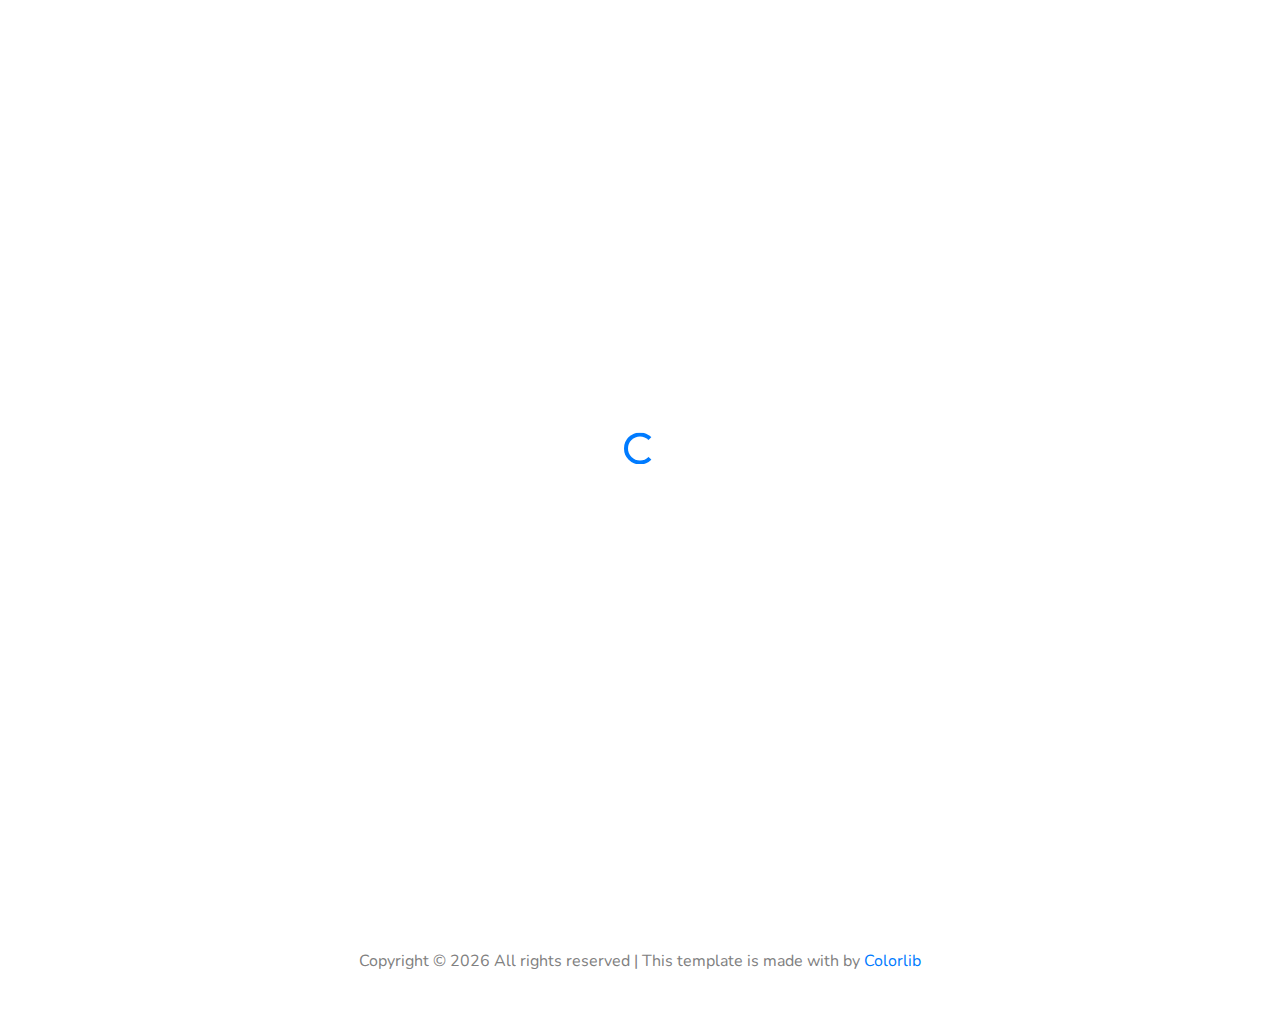
==== commit 59332a91: "Fix mailchimp link" ====
--- a/blogs/index.html
+++ b/blogs/index.html
@@ -138,36 +138,6 @@
         </div>
       </div>
     </div>
-
-    <!-- Begin Mailchimp Signup Form -->
-<link href="//cdn-images.mailchimp.com/embedcode/classic-10_7.css" rel="stylesheet" type="text/css">
-<style type="text/css">
-  #mc_embed_signup{background:#fff; clear:left; font:14px Helvetica,Arial,sans-serif; }
-  /* Add your own Mailchimp form style overrides in your site stylesheet or in this style block.
-     We recommend moving this block and the preceding CSS link to the HEAD of your HTML file. */
-</style>
-<div id="mc_embed_signup">
-<form action="https://patagucci.us4.list-manage.com/subscribe/post?u=547ab875be5e4402b1c69084a&amp;id=0fc121ac50" method="post" id="mc-embedded-subscribe-form" name="mc-embedded-subscribe-form" class="validate" target="_blank" novalidate>
-    <div id="mc_embed_signup_scroll">
-  <h2>Subscribe</h2>
-<div class="indicates-required"><span class="asterisk">*</span> indicates required</div>
-<div class="mc-field-group">
-  <label for="mce-EMAIL">Email Address  <span class="asterisk">*</span>
-</label>
-  <input type="email" value="" name="EMAIL" class="required email" id="mce-EMAIL">
-</div>
-  <div id="mce-responses" class="clear">
-    <div class="response" id="mce-error-response" style="display:none"></div>
-    <div class="response" id="mce-success-response" style="display:none"></div>
-  </div>    <!-- real people should not fill this in and expect good things - do not remove this or risk form bot signups-->
-    <div style="position: absolute; left: -5000px;" aria-hidden="true"><input type="text" name="b_547ab875be5e4402b1c69084a_0fc121ac50" tabindex="-1" value=""></div>
-    <div class="clear"><input type="submit" value="Subscribe" name="subscribe" id="mc-embedded-subscribe" class="button"></div>
-    </div>
-</form>
-</div>
-<script type='text/javascript' src='//s3.amazonaws.com/downloads.mailchimp.com/js/mc-validate.js'></script><script type='text/javascript'>(function($) {window.fnames = new Array(); window.ftypes = new Array();fnames[0]='EMAIL';ftypes[0]='email';}(jQuery));var $mcj = jQuery.noConflict(true);</script>
-<!--End mc_embed_signup-->
-
     <div class="footer py-5 text-center">
           <!-- Begin Mailchimp Signup Form -->
           <div id="mc_embed_signup">
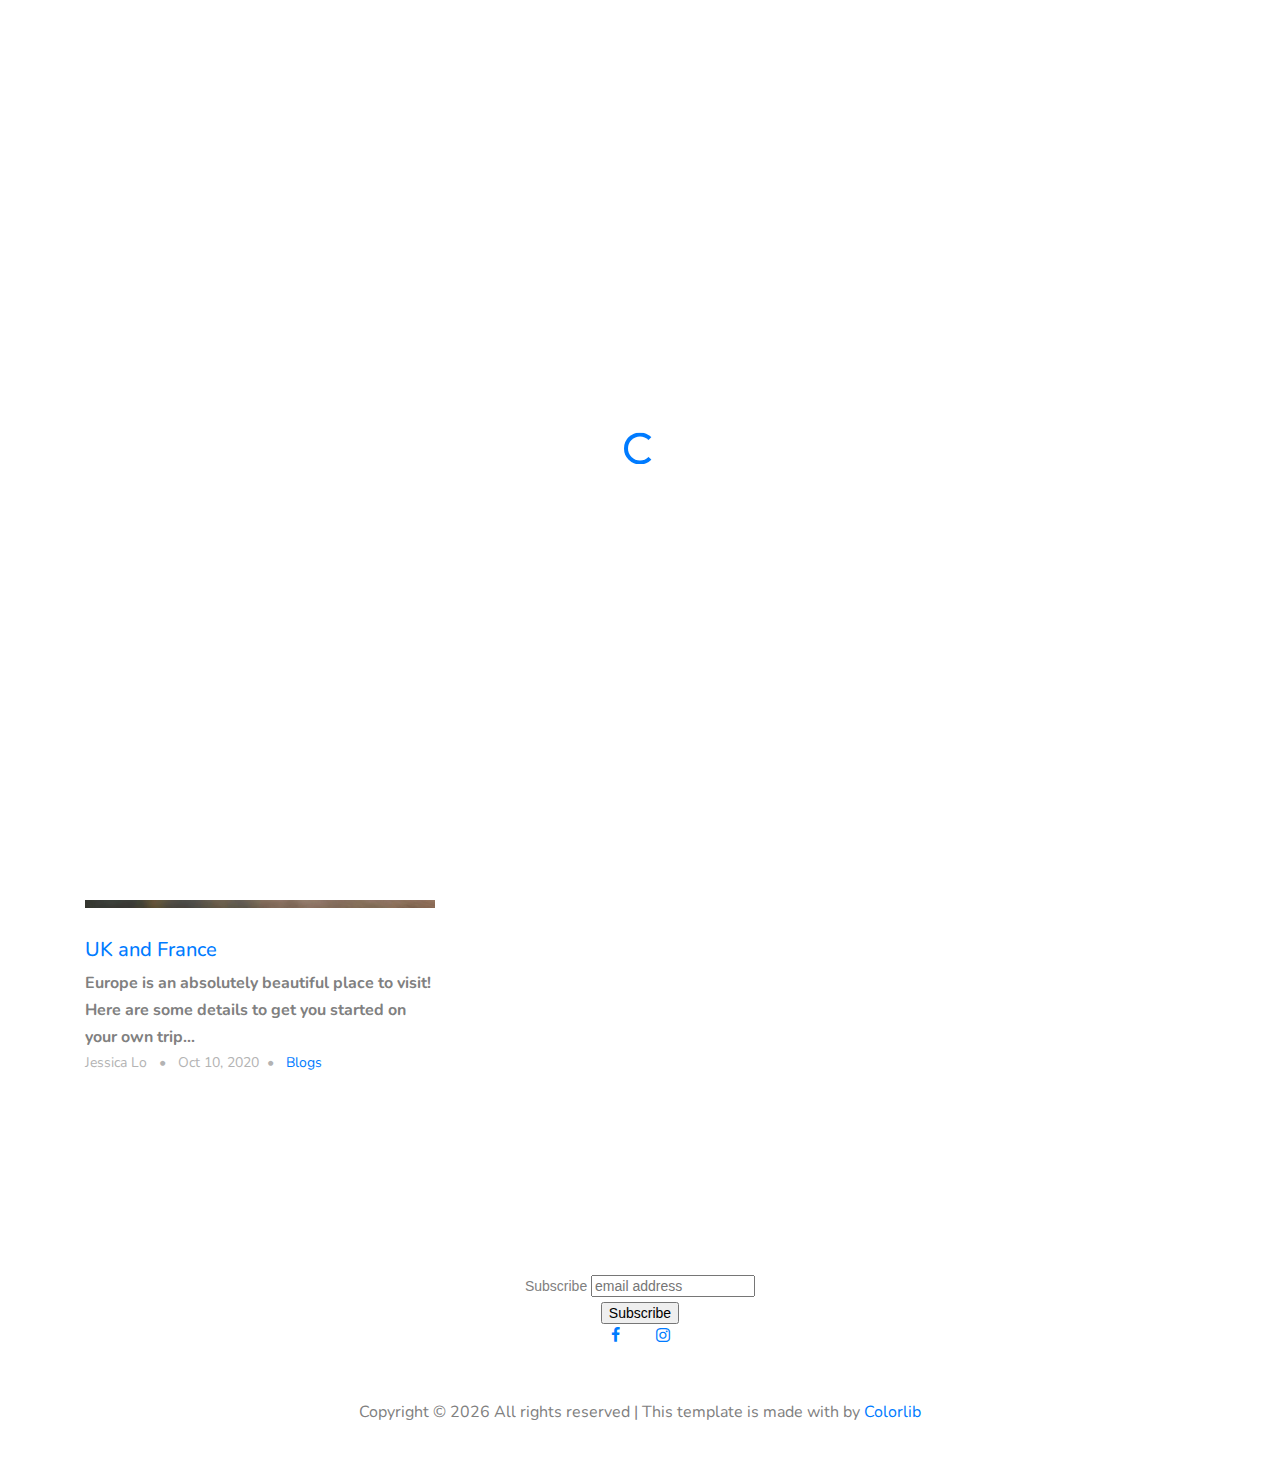
==== commit 4a991bcb: "Add facemask travel guide" ====
--- a/blogs/index.html
+++ b/blogs/index.html
@@ -98,6 +98,18 @@
         <div class="row">
           <div class="col-md-6 col-lg-4 mb-4 mb-lg-4">
             <div class="h-entry">
+              <img src="/images/blog/facemask.jpg" alt="Image"
+              class="img-fluid"> <a href="/blogs/coronavirus-airlines.html">
+              <h2>Traveling during COVID-19</h2></a> <b>The coronavirus is everywhere. So how can you best protect yourself during your travels? ...</b>
+              <div class="meta mb-4">
+                George He<span class="mx-2">•</span> April 26,
+                2020<span class="mx-2">•</span> <a href=
+                "/blogs">Blogs</a>
+              </div>
+            </div>
+          </div>
+          <div class="col-md-6 col-lg-4 mb-4 mb-lg-4">
+            <div class="h-entry">
               <img src="/images/blog/coronavirus.jpg" alt="Image"
               class="img-fluid"> <a href="/blogs/coronavirus-airlines.html">
               <h2>Coronavirus and Airlines</h2></a> <b>Many airlines have been announcing updated policies regarding their loyalty programs ...</b>
@@ -121,6 +133,8 @@
               </div>
             </div>
           </div>
+        </div>
+        <div class="row">
           <div class="col-md-6 col-lg-4 mb-4 mb-lg-4">
             <div class="h-entry">
               <img src="/images/blog/london.jpg" alt="Image" class=
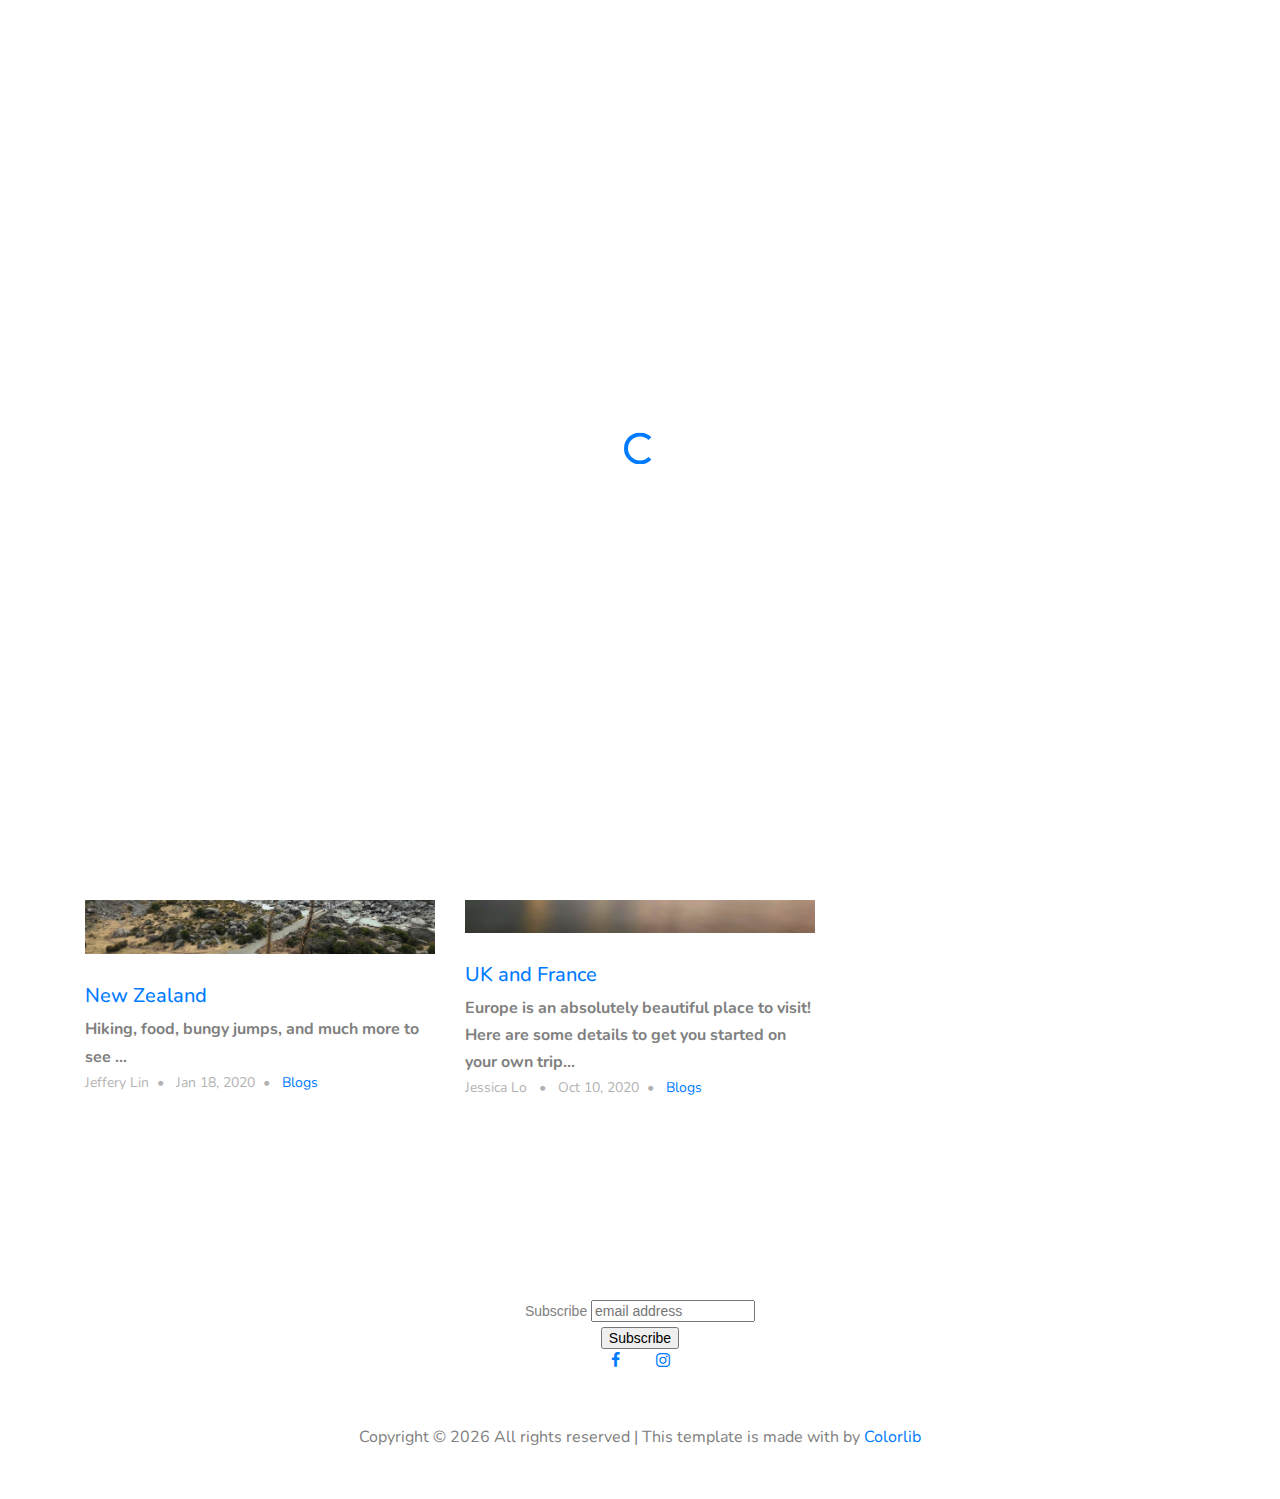
==== commit 413e7e56: "Update link" ====
--- a/blogs/index.html
+++ b/blogs/index.html
@@ -98,8 +98,20 @@
         <div class="row">
           <div class="col-md-6 col-lg-4 mb-4 mb-lg-4">
             <div class="h-entry">
+              <img src="/images/blog/empty_seats.jpg" alt="Image"
+              class="img-fluid"> <a href="/blogs/coronavirus-era.html">
+              <h2>A New Era of Travel</h2></a> <b> While the U.S. government has yet to issue guidance or mandates for personal protective equipment in travels, many U.S. airlines have taken the initiative ...</b>
+              <div class="meta mb-4">
+                George He<span class="mx-2">•</span> May 3,
+                2020<span class="mx-2">•</span> <a href=
+                "/blogs">Blogs</a>
+              </div>
+            </div>
+          </div>
+          <div class="col-md-6 col-lg-4 mb-4 mb-lg-4">
+            <div class="h-entry">
               <img src="/images/blog/facemask.jpg" alt="Image"
-              class="img-fluid"> <a href="/blogs/coronavirus-airlines.html">
+              class="img-fluid"> <a href="/blogs/coronavirus-airline-travel.html">
               <h2>Traveling during COVID-19</h2></a> <b>The coronavirus is everywhere. So how can you best protect yourself during your travels? ...</b>
               <div class="meta mb-4">
                 George He<span class="mx-2">•</span> April 26,
@@ -120,6 +132,8 @@
               </div>
             </div>
           </div>
+        </div>
+        <div class="row">
           <div class="col-md-6 col-lg-4 mb-4 mb-lg-4">
             <div class="h-entry">
               <img src="/images/blog/mt_hook.jpg" alt="Image"
@@ -133,8 +147,6 @@
               </div>
             </div>
           </div>
-        </div>
-        <div class="row">
           <div class="col-md-6 col-lg-4 mb-4 mb-lg-4">
             <div class="h-entry">
               <img src="/images/blog/london.jpg" alt="Image" class=
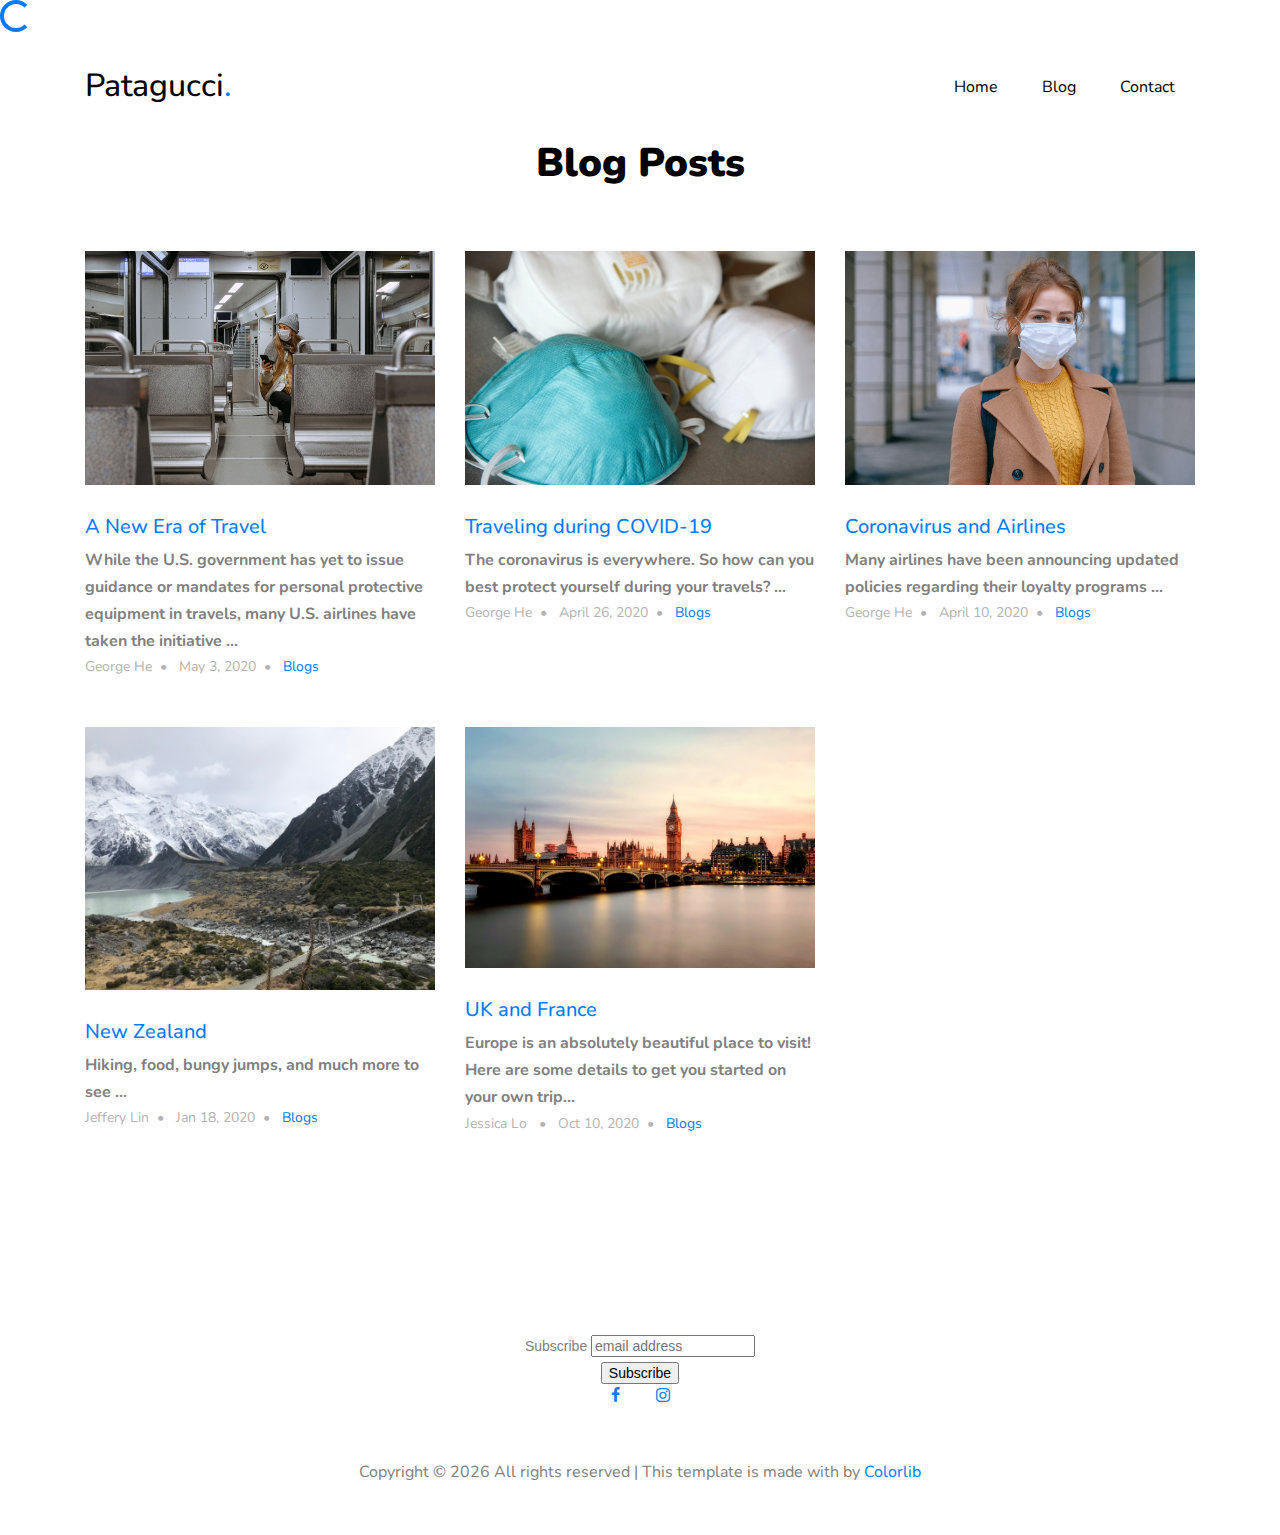
==== commit 3c38ddaa: "Fix loading issue" ====
--- a/blogs/index.html
+++ b/blogs/index.html
@@ -10,7 +10,7 @@
   <title>Patagucci Travel</title>
   <meta name="description" content=
   "The travel and review blog for your next adventure.">
-  <meta name="keywords" content="travel,blog,travel blog,review">
+  <meta name="keywords" content="travel,blog,travel blog,review,patagucci,patagucci travel">
   <meta name="author" content="George He">
   <meta name="robots" content="index,follow">
   <meta name="viewport" content=
@@ -37,8 +37,7 @@
 </head>
 <body data-spy="scroll" data-target=".site-navbar-target"
 data-offset="300">
-  <div id="overlayer"></div>
-  <div class="loader">
+
     <div class="spinner-border text-primary" role="status">
       <span class="sr-only">Loading...</span>
     </div>
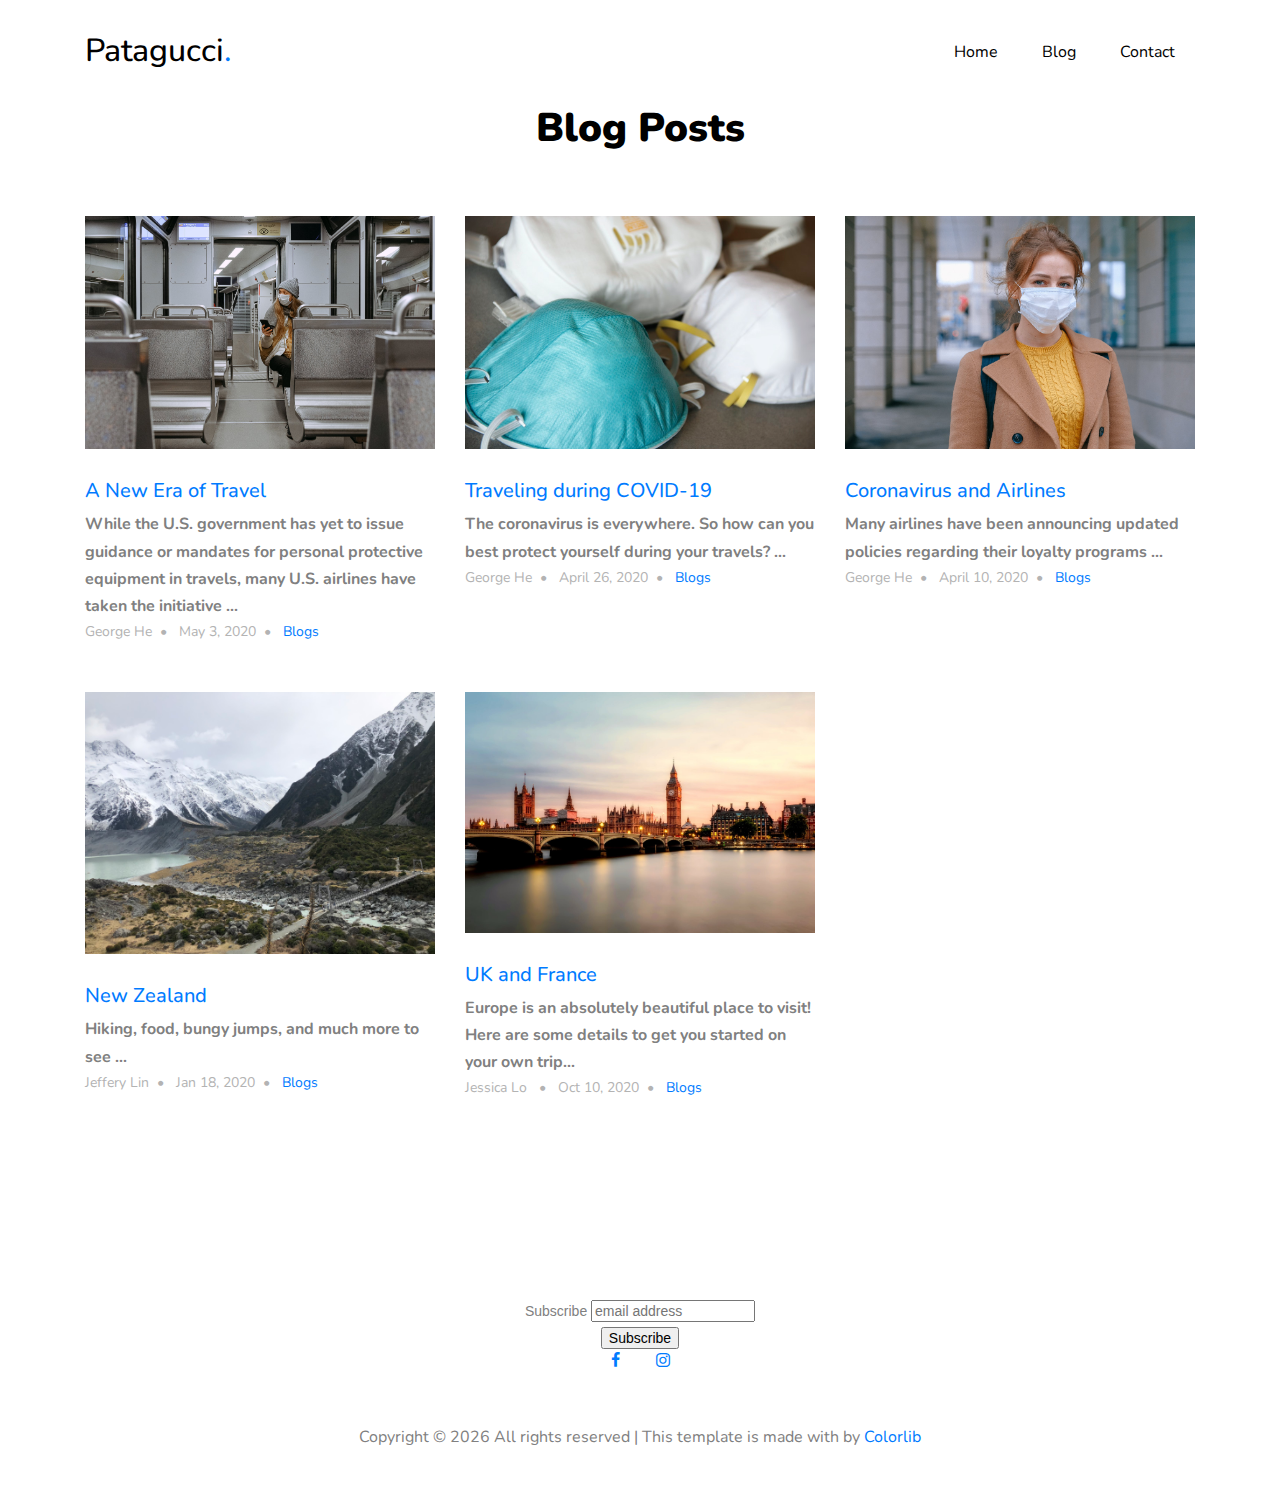
==== commit cdd7ce1a: "Fix loader" ====
--- a/blogs/index.html
+++ b/blogs/index.html
@@ -37,11 +37,6 @@
 </head>
 <body data-spy="scroll" data-target=".site-navbar-target"
 data-offset="300">
-
-    <div class="spinner-border text-primary" role="status">
-      <span class="sr-only">Loading...</span>
-    </div>
-  </div>
   <div class="site-wrap" id="home-section">
     <div class="site-mobile-menu site-navbar-target">
       <div class="site-mobile-menu-header">
